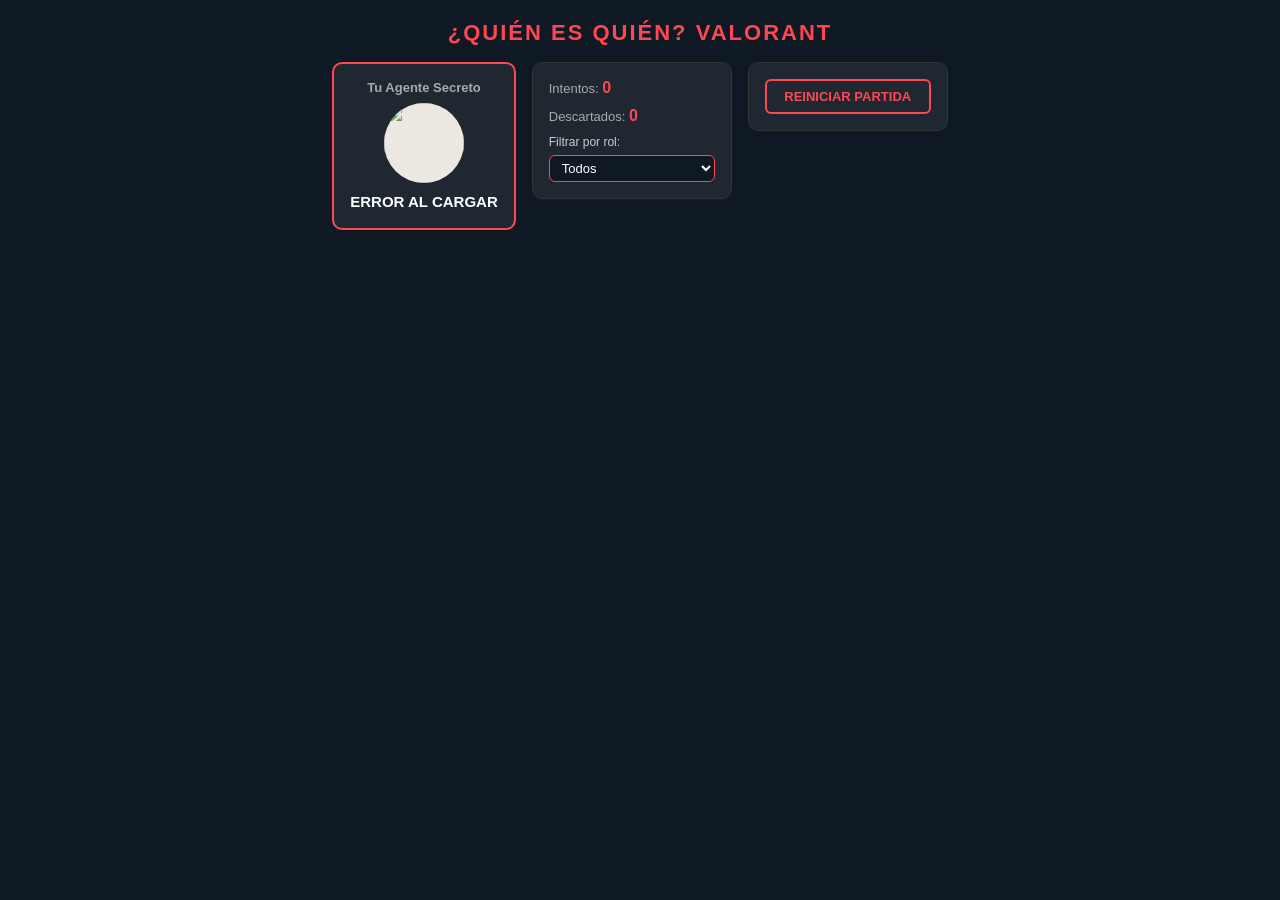
==== index.html @ 16a8463a "Update index.html" ====
<!DOCTYPE html>
<html lang="es">
<head>
    <meta charset="UTF-8">
    <meta name="viewport" content="width=device-width, initial-scale=1.0">
    <title>¿Quién es quién? - Valorant</title>
    <style>
        * { box-sizing: border-box; margin: 0; padding: 0; }
        body {
            font-family: 'Segoe UI', Tahoma, Geneva, Verdana, sans-serif;
            background-color: #0f1923;
            color: white;
            padding: 20px;
            display: flex;
            flex-direction: column;
            align-items: center;
        }
        h1 { color: #ff4655; text-transform: uppercase; letter-spacing: 2px; font-size: 22px; margin-bottom: 16px; }
        .top-bar {
            display: flex;
            gap: 16px;
            align-items: flex-start;
            flex-wrap: wrap;
            justify-content: center;
            margin-bottom: 20px;
            width: 100%;
            max-width: 1000px;
        }
        .my-agent-container {
            background: #1f2731;
            border: 2px solid #ff4655;
            padding: 16px;
            border-radius: 10px;
            text-align: center;
            min-width: 180px;
        }
        .my-agent-container img { width: 80px; height: 80px; border-radius: 50%; background: #ece8e1; }
        .my-agent-container h2 { font-size: 13px; color: #aaa; margin-bottom: 8px; }
        .my-agent-container h3 { font-size: 15px; text-transform: uppercase; margin: 6px 0 2px; }
        .my-agent-container p { font-size: 12px; font-weight: bold; color: #ff4655; }
        .info-bar {
            background: #1f2731;
            border: 1px solid #333;
            border-radius: 10px;
            padding: 16px;
            display: flex;
            flex-direction: column;
            gap: 10px;
            min-width: 200px;
        }
        .stat { font-size: 13px; color: #aaa; }
        .stat span { color: #ff4655; font-weight: bold; font-size: 16px; }
        .filter-section { font-size: 13px; color: #aaa; display: flex; flex-direction: column; gap: 6px; }
        .filter-section label { color: #ccc; font-size: 12px; }
        .filter-section select {
            background: #0f1923; color: white; border: 1px solid #ff4655;
            border-radius: 6px; padding: 4px 8px; font-size: 13px; cursor: pointer;
        }
        .buttons { display: flex; flex-direction: column; gap: 8px; }
        .btn {
            background: transparent;
            border: 2px solid #ff4655;
            color: #ff4655;
            padding: 8px 16px;
            border-radius: 6px;
            cursor: pointer;
            font-size: 13px;
            text-transform: uppercase;
            font-weight: bold;
            transition: all 0.2s;
        }
        .btn:hover { background: #ff4655; color: white; }
        .board {
            display: grid;
            grid-template-columns: repeat(auto-fill, minmax(110px, 1fr));
            gap: 10px;
            width: 100%;
            max-width: 1000px;
        }
        .agent-card {
            background: #ece8e1;
            color: #0f1923;
            border-radius: 8px;
            padding: 8px;
            text-align: center;
            cursor: pointer;
            border: 3px solid transparent;
            transition: all 0.2s;
            user-select: none;
        }
        .agent-card:hover { transform: translateY(-3px); border-color: #ff4655; }
        .agent-card img { width: 100%; height: auto; border-radius: 5px; }
        .agent-card h3 { margin: 6px 0 2px; font-size: 13px; text-transform: uppercase; }
        .agent-card p { font-size: 11px; font-weight: bold; color: #ff4655; }
        .discarded { opacity: 0.15; filter: grayscale(100%); transform: scale(0.95); }
        .discarded:hover { transform: scale(0.95); border-color: transparent; }
        .victory-overlay {
            display: none;
            position: fixed;
            top: 0; left: 0; right: 0; bottom: 0;
            background: rgba(0,0,0,0.85);
            justify-content: center;
            align-items: center;
            z-index: 10;
        }
        .victory-overlay.show { display: flex; }
        .victory-box { background: #1f2731; border: 3px solid; border-radius: 16px; padding: 32px; text-align: center; max-width: 360px; }
        .victory-box.win { border-color: #22c55e; }
        .victory-box.lose { border-color: #ff4655; }
        .victory-box h2 { font-size: 28px; margin-bottom: 8px; }
        .victory-box.win h2 { color: #22c55e; }
        .victory-box.lose h2 { color: #ff4655; }
        .victory-box p { color: #ccc; margin-bottom: 16px; }
    </style>
</head>
<body>

    <h1>¿Quién es quién? Valorant</h1>

    <div class="top-bar">
        <div class="my-agent-container">
            <h2>Tu Agente Secreto</h2>
            <img id="my-agent-img" src="" alt="">
            <h3 id="my-agent-name">Cargando...</h3>
            <p id="my-agent-role"></p>
        </div>

        <div class="info-bar">
            <div class="stat">Intentos: <span id="attemptCount">0</span></div>
            <div class="stat">Descartados: <span id="discardedCount">0</span></div>
            <div class="filter-section">
                <label>Filtrar por rol:</label>
                <select id="roleFilter" onchange="applyFilter()">
                    <option value="all">Todos</option>
                </select>
            </div>
        </div>

        <div class="info-bar">
            <div class="buttons">
                <button class="btn" onclick="resetGame()">Reiniciar partida</button>
            </div>
        </div>
    </div>

    <div class="board" id="board"></div>

    <div class="victory-overlay" id="victoryOverlay">
        <div class="victory-box" id="victoryBox">
            <h2 id="victoryTitle"></h2>
            <p id="victoryMsg"></p>
            <button class="btn" onclick="resetGame()">Jugar de nuevo</button>
        </div>
    </div>

    <script>
        const apiUrl = 'https://valorant-api.com/v1/agents?isPlayableCharacter=true';
        let agents = [], myAgent = null;
        let attempts = 0, discarded = 0;

async function initGame() {
    try {
        const res = await fetch(apiUrl);
        const data = await res.json();
        console.log('Respuesta API:', data); // <-- para ver qué llega
        if (!data.data || data.data.length === 0) {
            throw new Error('La API no devolvió agentes');
        }
        agents = data.data;
        populateRoleFilter();
        resetGame();
    } catch (e) {
        console.error("Error cargando la API:", e);
        document.getElementById('my-agent-name').textContent = "Error al cargar";
    }
}

        function populateRoleFilter() {
            const roles = [...new Set(agents.map(a => a.role.displayName))].sort();
            const sel = document.getElementById('roleFilter');
            roles.forEach(r => {
                const opt = document.createElement('option');
                opt.value = r; opt.textContent = r;
                sel.appendChild(opt);
            });
        }

        function applyFilter() {
            const role = document.getElementById('roleFilter').value;
            renderBoard(role);
        }

        function resetGame() {
            attempts = 0; discarded = 0;
            document.getElementById('victoryOverlay').classList.remove('show');
            document.getElementById('roleFilter').value = 'all';
            myAgent = agents[Math.floor(Math.random() * agents.length)];
            document.getElementById('my-agent-img').src = myAgent.displayIcon;
            document.getElementById('my-agent-name').textContent = myAgent.displayName;
            document.getElementById('my-agent-role').textContent = myAgent.role.displayName;
            renderBoard('all');
            updateStats();

            function resetGame() {
    if (!agents || agents.length === 0) return;
    attempts = 0; discarded = 0;
}
        }

        function renderBoard(roleFilter) {
            const board = document.getElementById('board');
            board.innerHTML = '';
            const filtered = roleFilter && roleFilter !== 'all'
                ? agents.filter(a => a.role.displayName === roleFilter)
                : agents;

            filtered.forEach(agent => {
                const card = document.createElement('div');
                card.className = 'agent-card';
                card.dataset.name = agent.displayName;
                card.innerHTML = `<img src="${agent.displayIcon}" alt="${agent.displayName}"><h3>${agent.displayName}</h3><p>${agent.role.displayName}</p>`;
                card.onclick = () => handleCardClick(card, agent);
                board.appendChild(card);
            });
            discarded = 0;
            updateStats();
        }

        function handleCardClick(card, agent) {
            if (card.classList.contains('discarded')) {
                card.classList.remove('discarded');
                discarded = Math.max(0, discarded - 1);
                updateStats();
                return;
            }

            attempts++;
            updateStats();

            if (agent.displayName === myAgent.displayName) {
                const overlay = document.getElementById('victoryOverlay');
                const box = document.getElementById('victoryBox');
                box.className = 'victory-box win';
                document.getElementById('victoryTitle').textContent = '¡Correcto!';
                document.getElementById('victoryMsg').textContent = `¡Encontraste a ${agent.displayName} en ${attempts} intento(s)!`;
                overlay.classList.add('show');
            } else {
                card.classList.add('discarded');
                discarded++;
                updateStats();
            }
        }

        function updateStats() {
            document.getElementById('attemptCount').textContent = attempts;
            document.getElementById('discardedCount').textContent = discarded;
        }

        initGame();
    </script>

</body>
</html>
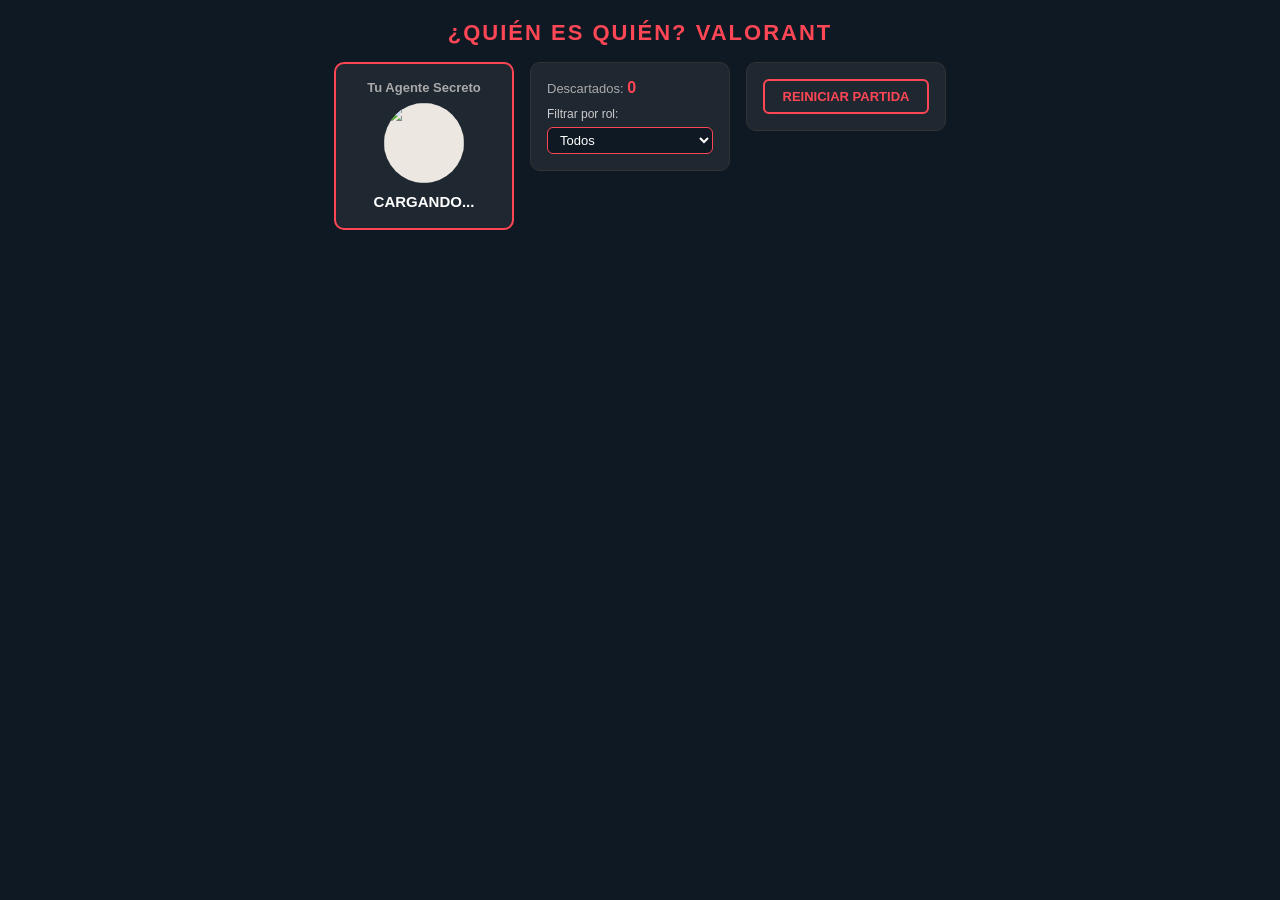
==== commit 528421e0: "Final Version?" ====
--- a/index.html
+++ b/index.html
@@ -94,23 +94,6 @@
         .agent-card p { font-size: 11px; font-weight: bold; color: #ff4655; }
         .discarded { opacity: 0.15; filter: grayscale(100%); transform: scale(0.95); }
         .discarded:hover { transform: scale(0.95); border-color: transparent; }
-        .victory-overlay {
-            display: none;
-            position: fixed;
-            top: 0; left: 0; right: 0; bottom: 0;
-            background: rgba(0,0,0,0.85);
-            justify-content: center;
-            align-items: center;
-            z-index: 10;
-        }
-        .victory-overlay.show { display: flex; }
-        .victory-box { background: #1f2731; border: 3px solid; border-radius: 16px; padding: 32px; text-align: center; max-width: 360px; }
-        .victory-box.win { border-color: #22c55e; }
-        .victory-box.lose { border-color: #ff4655; }
-        .victory-box h2 { font-size: 28px; margin-bottom: 8px; }
-        .victory-box.win h2 { color: #22c55e; }
-        .victory-box.lose h2 { color: #ff4655; }
-        .victory-box p { color: #ccc; margin-bottom: 16px; }
     </style>
 </head>
 <body>
@@ -126,7 +109,6 @@
         </div>
 
         <div class="info-bar">
-            <div class="stat">Intentos: <span id="attemptCount">0</span></div>
             <div class="stat">Descartados: <span id="discardedCount">0</span></div>
             <div class="filter-section">
                 <label>Filtrar por rol:</label>
@@ -145,35 +127,18 @@
 
     <div class="board" id="board"></div>
 
-    <div class="victory-overlay" id="victoryOverlay">
-        <div class="victory-box" id="victoryBox">
-            <h2 id="victoryTitle"></h2>
-            <p id="victoryMsg"></p>
-            <button class="btn" onclick="resetGame()">Jugar de nuevo</button>
-        </div>
-    </div>
-
     <script>
         const apiUrl = 'https://valorant-api.com/v1/agents?isPlayableCharacter=true';
         let agents = [], myAgent = null;
-        let attempts = 0, discarded = 0;
-
-async function initGame() {
-    try {
-        const res = await fetch(apiUrl);
-        const data = await res.json();
-        console.log('Respuesta API:', data); // <-- para ver qué llega
-        if (!data.data || data.data.length === 0) {
-            throw new Error('La API no devolvió agentes');
-        }
-        agents = data.data;
-        populateRoleFilter();
-        resetGame();
-    } catch (e) {
-        console.error("Error cargando la API:", e);
-        document.getElementById('my-agent-name').textContent = "Error al cargar";
-    }
-}
+        let discarded = 0;
+
+        async function initGame() {
+            const res = await fetch(apiUrl);
+            const data = await res.json();
+            agents = data.data;
+            populateRoleFilter();
+            resetGame();
+        }
 
         function populateRoleFilter() {
             const roles = [...new Set(agents.map(a => a.role.displayName))].sort();
@@ -191,8 +156,7 @@
         }
 
         function resetGame() {
-            attempts = 0; discarded = 0;
-            document.getElementById('victoryOverlay').classList.remove('show');
+            discarded = 0;
             document.getElementById('roleFilter').value = 'all';
             myAgent = agents[Math.floor(Math.random() * agents.length)];
             document.getElementById('my-agent-img').src = myAgent.displayIcon;
@@ -200,11 +164,6 @@
             document.getElementById('my-agent-role').textContent = myAgent.role.displayName;
             renderBoard('all');
             updateStats();
-
-            function resetGame() {
-    if (!agents || agents.length === 0) return;
-    attempts = 0; discarded = 0;
-}
         }
 
         function renderBoard(roleFilter) {
@@ -234,25 +193,12 @@
                 return;
             }
 
-            attempts++;
+            card.classList.add('discarded');
+            discarded++;
             updateStats();
-
-            if (agent.displayName === myAgent.displayName) {
-                const overlay = document.getElementById('victoryOverlay');
-                const box = document.getElementById('victoryBox');
-                box.className = 'victory-box win';
-                document.getElementById('victoryTitle').textContent = '¡Correcto!';
-                document.getElementById('victoryMsg').textContent = `¡Encontraste a ${agent.displayName} en ${attempts} intento(s)!`;
-                overlay.classList.add('show');
-            } else {
-                card.classList.add('discarded');
-                discarded++;
-                updateStats();
-            }
         }
 
         function updateStats() {
-            document.getElementById('attemptCount').textContent = attempts;
             document.getElementById('discardedCount').textContent = discarded;
         }
 
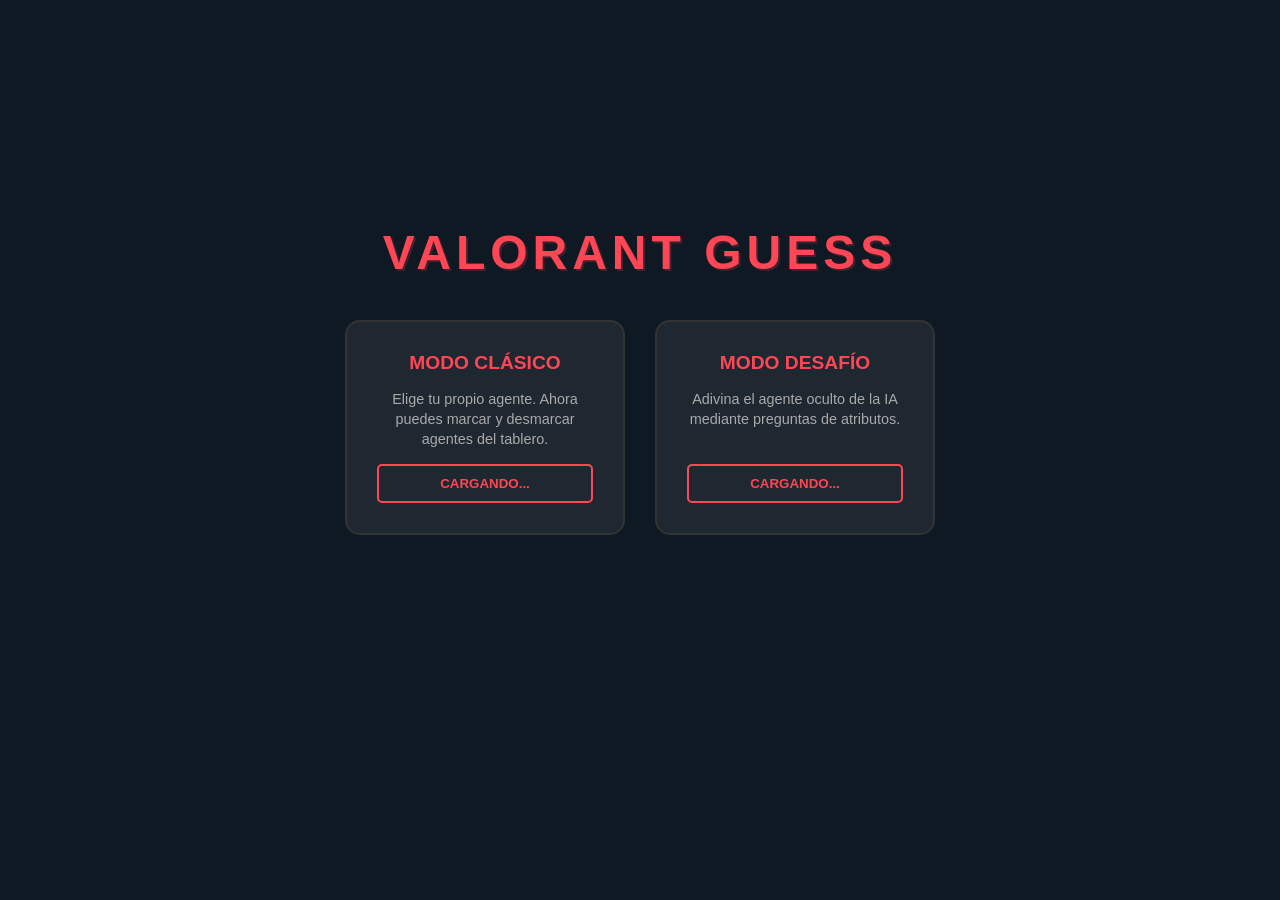
==== commit b9c5a1b4: "Add files via upload" ====
--- a/index.html
+++ b/index.html
@@ -3,207 +3,537 @@
 <head>
     <meta charset="UTF-8">
     <meta name="viewport" content="width=device-width, initial-scale=1.0">
-    <title>¿Quién es quién? - Valorant</title>
+    <title>Valorant Guess - Full Roster</title>
     <style>
         * { box-sizing: border-box; margin: 0; padding: 0; }
         body {
-            font-family: 'Segoe UI', Tahoma, Geneva, Verdana, sans-serif;
+            font-family: 'Segoe UI', sans-serif;
             background-color: #0f1923;
             color: white;
             padding: 20px;
             display: flex;
             flex-direction: column;
             align-items: center;
-        }
-        h1 { color: #ff4655; text-transform: uppercase; letter-spacing: 2px; font-size: 22px; margin-bottom: 16px; }
+            min-height: 100vh;
+        }
+
+        /* --- Pantalla de Inicio --- */
+        #main-menu {
+            display: flex;
+            flex-direction: column;
+            align-items: center;
+            justify-content: center;
+            height: 80vh;
+            text-align: center;
+            width: 100%;
+        }
+
+        .menu-title {
+            font-size: 3rem;
+            color: #ff4655;
+            text-transform: uppercase;
+            letter-spacing: 5px;
+            margin-bottom: 40px;
+            text-shadow: 2px 2px 0px rgba(255, 70, 85, 0.2);
+        }
+
+        .mode-container {
+            display: flex;
+            gap: 30px;
+            flex-wrap: wrap;
+            justify-content: center;
+        }
+
+        .mode-card {
+            background: #1f2731;
+            border: 2px solid #333;
+            padding: 30px;
+            border-radius: 15px;
+            width: 280px;
+            cursor: pointer;
+            transition: 0.3s;
+            display: flex;
+            flex-direction: column;
+            gap: 15px;
+        }
+
+        .mode-card:hover {
+            border-color: #ff4655;
+            transform: translateY(-10px);
+            background: #262f3a;
+        }
+
+        .mode-card h2 { color: #ff4655; text-transform: uppercase; font-size: 1.2rem;}
+        .mode-card p { font-size: 0.9rem; color: #aaa; line-height: 1.4; }
+
+        /* --- Interfaz de Juego --- */
+        #game-interface {
+            display: none;
+            width: 100%;
+            max-width: 1100px;
+        }
+
+        .header-game {
+            display: flex;
+            justify-content: space-between;
+            align-items: center;
+            margin-bottom: 20px;
+            width: 100%;
+        }
+
+        h1 { color: #ff4655; text-transform: uppercase; letter-spacing: 2px; text-align: center; }
+
         .top-bar {
             display: flex;
-            gap: 16px;
-            align-items: flex-start;
+            gap: 20px;
             flex-wrap: wrap;
             justify-content: center;
             margin-bottom: 20px;
             width: 100%;
-            max-width: 1000px;
-        }
-        .my-agent-container {
+        }
+
+        .card-panel {
             background: #1f2731;
-            border: 2px solid #ff4655;
-            padding: 16px;
+            border: 2px solid #333;
+            padding: 15px;
             border-radius: 10px;
             text-align: center;
-            min-width: 180px;
-        }
-        .my-agent-container img { width: 80px; height: 80px; border-radius: 50%; background: #ece8e1; }
-        .my-agent-container h2 { font-size: 13px; color: #aaa; margin-bottom: 8px; }
-        .my-agent-container h3 { font-size: 15px; text-transform: uppercase; margin: 6px 0 2px; }
-        .my-agent-container p { font-size: 12px; font-weight: bold; color: #ff4655; }
-        .info-bar {
+            min-width: 220px;
+            height: fit-content;
+        }
+
+        /* Contenedor para el círculo del agente */
+        .secret-agent-container {
+            width: 80px;
+            height: 80px;
+            border-radius: 50%;
+            background: #ece8e1;
+            margin: 10px auto;
+            display: flex;
+            align-items: center;
+            justify-content: center;
+            overflow: hidden;
+            border: 2px solid #333;
+        }
+
+        .secret-agent-img { width: 100%; height: 100%; object-fit: cover; display: none; }
+        .question-mark { font-size: 40px; color: #0f1923; font-weight: bold; display: block; }
+
+        .questions-panel {
             background: #1f2731;
+            border: 1px solid #ff4655;
+            padding: 15px;
+            border-radius: 10px;
+            flex: 1;
+            min-width: 300px;
+        }
+
+        .status-container {
+            display: flex;
+            justify-content: space-around;
+            background: #0f1923;
+            padding: 10px;
+            border-radius: 8px;
+            margin-bottom: 15px;
             border: 1px solid #333;
-            border-radius: 10px;
-            padding: 16px;
-            display: flex;
-            flex-direction: column;
-            gap: 10px;
-            min-width: 200px;
-        }
-        .stat { font-size: 13px; color: #aaa; }
-        .stat span { color: #ff4655; font-weight: bold; font-size: 16px; }
-        .filter-section { font-size: 13px; color: #aaa; display: flex; flex-direction: column; gap: 6px; }
-        .filter-section label { color: #ccc; font-size: 12px; }
-        .filter-section select {
-            background: #0f1923; color: white; border: 1px solid #ff4655;
-            border-radius: 6px; padding: 4px 8px; font-size: 13px; cursor: pointer;
-        }
-        .buttons { display: flex; flex-direction: column; gap: 8px; }
+        }
+
+        .stat-box { text-align: center; flex: 1; }
+        .stat-val { display: block; font-size: 20px; font-weight: bold; color: #ff4655; }
+        .stat-label { font-size: 10px; text-transform: uppercase; color: #888; }
+
+        #game-message {
+            padding: 10px;
+            border-radius: 5px;
+            margin-bottom: 10px;
+            text-align: center;
+            font-weight: bold;
+            display: none;
+        }
+        .msg-win { background: #4caf50; color: white; display: block !important; }
+        .msg-lose { background: #ff4655; color: white; display: block !important; }
+
+        .question-controls { display: flex; flex-direction: column; gap: 10px; }
+        .row { display: flex; gap: 10px; }
+
+        select {
+            background: #0f1923;
+            color: white;
+            border: 1px solid #ff4655;
+            padding: 8px;
+            border-radius: 5px;
+            flex: 1;
+            cursor: pointer;
+        }
+
+        .history-container {
+            margin-top: 15px;
+            max-height: 120px;
+            overflow-y: auto;
+            background: #0f1923;
+            padding: 8px;
+            border-radius: 5px;
+            font-size: 12px;
+            border: 1px solid #333;
+        }
+        .history-item {
+            padding: 4px 0;
+            border-bottom: 1px solid #222;
+            display: flex;
+            justify-content: space-between;
+        }
+        .hist-yes { color: #4caf50; font-weight: bold; }
+        .hist-no { color: #ff4655; font-weight: bold; }
+
+        .board {
+            display: grid;
+            grid-template-columns: repeat(auto-fill, minmax(120px, 1fr));
+            gap: 15px;
+            width: 100%;
+        }
+        .agent-card {
+            background: #ece8e1;
+            color: #0f1923;
+            border-radius: 8px;
+            padding: 10px;
+            text-align: center;
+            cursor: pointer;
+            transition: 0.2s;
+            border: 3px solid transparent;
+        }
+        .agent-card:hover { border-color: #ff4655; }
+        .agent-card img { width: 100%; border-radius: 4px; pointer-events: none; }
+        .agent-card h3 { font-size: 13px; margin-top: 5px; text-transform: uppercase; pointer-events: none; }
+        
+        /* Modificado para permitir desmarcar sin bloquear clics */
+        .discarded { opacity: 0.15 !important; filter: grayscale(100%); }
+
         .btn {
             background: transparent;
             border: 2px solid #ff4655;
             color: #ff4655;
-            padding: 8px 16px;
-            border-radius: 6px;
+            padding: 10px 20px;
+            border-radius: 5px;
             cursor: pointer;
-            font-size: 13px;
+            font-weight: bold;
             text-transform: uppercase;
-            font-weight: bold;
-            transition: all 0.2s;
-        }
-        .btn:hover { background: #ff4655; color: white; }
-        .board {
-            display: grid;
-            grid-template-columns: repeat(auto-fill, minmax(110px, 1fr));
-            gap: 10px;
-            width: 100%;
-            max-width: 1000px;
-        }
-        .agent-card {
-            background: #ece8e1;
-            color: #0f1923;
-            border-radius: 8px;
-            padding: 8px;
-            text-align: center;
-            cursor: pointer;
-            border: 3px solid transparent;
-            transition: all 0.2s;
-            user-select: none;
-        }
-        .agent-card:hover { transform: translateY(-3px); border-color: #ff4655; }
-        .agent-card img { width: 100%; height: auto; border-radius: 5px; }
-        .agent-card h3 { margin: 6px 0 2px; font-size: 13px; text-transform: uppercase; }
-        .agent-card p { font-size: 11px; font-weight: bold; color: #ff4655; }
-        .discarded { opacity: 0.15; filter: grayscale(100%); transform: scale(0.95); }
-        .discarded:hover { transform: scale(0.95); border-color: transparent; }
+        }
+        .btn:hover:not(:disabled) { background: #ff4655; color: white; }
+        .btn:disabled { border-color: #555; color: #555; cursor: not-allowed; }
+        
+        .selecting-mode .agent-card {
+            border: 2px dashed #ff4655;
+            animation: pulse 1.5s infinite;
+        }
+        @keyframes pulse {
+            0% { transform: scale(1); }
+            50% { transform: scale(1.05); }
+            100% { transform: scale(1); }
+        }
     </style>
 </head>
 <body>
 
-    <h1>¿Quién es quién? Valorant</h1>
-
-    <div class="top-bar">
-        <div class="my-agent-container">
-            <h2>Tu Agente Secreto</h2>
-            <img id="my-agent-img" src="" alt="">
-            <h3 id="my-agent-name">Cargando...</h3>
-            <p id="my-agent-role"></p>
-        </div>
-
-        <div class="info-bar">
-            <div class="stat">Descartados: <span id="discardedCount">0</span></div>
-            <div class="filter-section">
-                <label>Filtrar por rol:</label>
-                <select id="roleFilter" onchange="applyFilter()">
-                    <option value="all">Todos</option>
-                </select>
+    <div id="main-menu">
+        <h1 class="menu-title">Valorant Guess</h1>
+        <div class="mode-container">
+            <div class="mode-card" onclick="startGame('classic')">
+                <h2>Modo Clásico</h2>
+                <p>Elige tu propio agente. Ahora puedes marcar y desmarcar agentes del tablero.</p>
+                <button class="btn btn-jugar" style="margin-top: auto;">Cargando...</button>
             </div>
-        </div>
-
-        <div class="info-bar">
-            <div class="buttons">
-                <button class="btn" onclick="resetGame()">Reiniciar partida</button>
+            <div class="mode-card" onclick="startGame('ask')">
+                <h2>Modo Desafío</h2>
+                <p>Adivina el agente oculto de la IA mediante preguntas de atributos.</p>
+                <button class="btn btn-jugar" style="margin-top: auto;">Cargando...</button>
             </div>
         </div>
     </div>
 
-    <div class="board" id="board"></div>
+    <div id="game-interface">
+        <div class="header-game">
+            <button class="btn" onclick="backToMenu()">← Menú Principal</button>
+            <h1 id="mode-title">JUGANDO</h1>
+            <div style="width: 160px;"></div>
+        </div>
+
+        <div class="top-bar">
+            <div class="card-panel">
+                <h2 id="title-secret">Tu Agente</h2>
+                <div id="secret-info">
+                    <div class="secret-agent-container">
+                        <span id="q-mark" class="question-mark">?</span>
+                        <img id="my-agent-img" class="secret-agent-img" src="" alt="">
+                    </div>
+                    <h3 id="my-agent-name">Selecciona uno</h3>
+                </div>
+                <div id="classic-controls" style="display: none; margin-top: 10px;">
+                    <button class="btn" id="btn-pick" onclick="enableSelection()" style="width: 100%; font-size: 11px;">Elegir mi Agente</button>
+                </div>
+                <button class="btn" style="margin-top: 10px; width: 100%; font-size: 11px;" onclick="resetGame()">Reiniciar Tablero</button>
+            </div>
+
+            <div class="questions-panel" id="questions-panel">
+                <div id="game-message"></div>
+
+                <div class="status-container">
+                    <div class="stat-box">
+                        <span class="stat-label">Preguntas</span>
+                        <span id="q-count" class="stat-val">0 / 10</span>
+                    </div>
+                    <div class="stat-box" style="border-left: 1px solid #333;">
+                        <span class="stat-label">Fallos</span>
+                        <span id="fail-count" class="stat-val">0 / 3</span>
+                    </div>
+                </div>
+                
+                <div id="controls-area" class="question-controls">
+                    <div class="row">
+                        <select id="question-category" onchange="updateOptions()">
+                            <option value="role">¿Su Rol es...?</option>
+                            <option value="gender">¿Su Género es...?</option>
+                            <option value="year">¿Fue añadido en...?</option>
+                            <option value="country">¿Es de...?</option>
+                        </select>
+                        <select id="question-value"></select>
+                    </div>
+                    <button class="btn" id="ask-btn" onclick="askQuestion()">Preguntar Atributo</button>
+                </div>
+
+                <div id="reset-area" style="display:none; margin-top:10px;">
+                    <button class="btn" style="width: 100%; background: #ff4655; color: white;" onclick="resetGame()">Jugar Otra Vez</button>
+                </div>
+
+                <div class="history-container" id="history"></div>
+            </div>
+        </div>
+
+        <div class="board" id="board"></div>
+    </div>
 
     <script>
-        const apiUrl = 'https://valorant-api.com/v1/agents?isPlayableCharacter=true';
+        const apiUrl = 'https://valorant-api.com/v1/agents?isPlayableCharacter=true&language=es-ES';
         let agents = [], myAgent = null;
-        let discarded = 0;
+        let currentGameMode = 'classic';
+        let isSelectingAgent = false;
+        let qCount = 0, failCount = 0, gameOver = false, isReady = false;
+
+        const agentData = {
+            "Jett": { g: "Femenino", y: "2020", c: "Corea del Sur" }, "Raze": { g: "Femenino", y: "2020", c: "Brasil" },
+            "Breach": { g: "Masculino", y: "2020", c: "Suecia" }, "Omen": { g: "Robot", y: "2020", c: "Desconocido" },
+            "Brimstone": { g: "Masculino", y: "2020", c: "Estados Unidos" }, "Phoenix": { g: "Masculino", y: "2020", c: "Reino Unido" },
+            "Sage": { g: "Femenino", y: "2020", c: "China" }, "Sova": { g: "Masculino", y: "2020", c: "Rusia" },
+            "Viper": { g: "Femenino", y: "2020", c: "Estados Unidos" }, "Cypher": { g: "Masculino", y: "2020", c: "Marruecos" },
+            "Reyna": { g: "Femenino", y: "2020", c: "México" }, "Killjoy": { g: "Femenino", y: "2020", c: "Alemania" },
+            "Skye": { g: "Femenino", y: "2020", c: "Australia" }, "Yoru": { g: "Masculino", y: "2021", c: "Japón" },
+            "Astra": { g: "Femenino", y: "2021", c: "Ghana" }, "KAY/O": { g: "Robot", y: "2021", c: "Desconocido" },
+            "Chamber": { g: "Masculino", y: "2021", c: "Francia" }, "Neon": { g: "Femenino", y: "2022", c: "Filipinas" },
+            "Fade": { g: "Femenino", y: "2022", c: "Turquía" }, "Harbor": { g: "Masculino", y: "2022", c: "India" },
+            "Gekko": { g: "Masculino", y: "2023", c: "Estados Unidos" }, "Deadlock": { g: "Femenino", y: "2023", c: "Noruega" },
+            "Iso": { g: "Masculino", y: "2023", c: "China" }, "Clove": { g: "Femenino", y: "2024", c: "Escocia" },
+            "Vyse": { g: "Robot", y: "2024", c: "Desconocido" }, "Veto": { g: "Masculino", y: "2025", c: "Senegal" },
+            "Tejo": { g: "Masculino", y: "2025", c: "Colombia" },
+            "Miks": { g: "Masculino", y: "2026", c: "Croacia" }
+        };
 
         async function initGame() {
-            const res = await fetch(apiUrl);
-            const data = await res.json();
-            agents = data.data;
-            populateRoleFilter();
+            try {
+                const res = await fetch(apiUrl);
+                const data = await res.json();
+                agents = data.data.filter(a => agentData[a.displayName]);
+                updateOptions();
+                isReady = true;
+                document.querySelectorAll('.btn-jugar').forEach(btn => btn.textContent = "Jugar");
+            } catch (e) { console.error("Error al cargar agentes", e); }
+        }
+
+        function startGame(mode) {
+            if (!isReady) return;
+            currentGameMode = mode;
+            document.getElementById('main-menu').style.display = 'none';
+            document.getElementById('game-interface').style.display = 'block';
+            document.getElementById('mode-title').textContent = mode === 'classic' ? 'MODO CLÁSICO' : 'ADIVINA EL AGENTE';
+            document.getElementById('questions-panel').style.display = mode === 'ask' ? 'block' : 'none';
+            document.getElementById('classic-controls').style.display = mode === 'classic' ? 'block' : 'none';
             resetGame();
         }
 
-        function populateRoleFilter() {
-            const roles = [...new Set(agents.map(a => a.role.displayName))].sort();
-            const sel = document.getElementById('roleFilter');
-            roles.forEach(r => {
-                const opt = document.createElement('option');
-                opt.value = r; opt.textContent = r;
-                sel.appendChild(opt);
-            });
-        }
-
-        function applyFilter() {
-            const role = document.getElementById('roleFilter').value;
-            renderBoard(role);
+        function backToMenu() {
+            document.getElementById('main-menu').style.display = 'flex';
+            document.getElementById('game-interface').style.display = 'none';
+            isSelectingAgent = false;
+        }
+
+        function enableSelection() {
+            isSelectingAgent = true;
+            document.getElementById('board').classList.add('selecting-mode');
+            document.getElementById('btn-pick').textContent = "Haz clic en un agente...";
+            document.getElementById('btn-pick').disabled = true;
         }
 
         function resetGame() {
-            discarded = 0;
-            document.getElementById('roleFilter').value = 'all';
-            myAgent = agents[Math.floor(Math.random() * agents.length)];
-            document.getElementById('my-agent-img').src = myAgent.displayIcon;
-            document.getElementById('my-agent-name').textContent = myAgent.displayName;
-            document.getElementById('my-agent-role').textContent = myAgent.role.displayName;
-            renderBoard('all');
-            updateStats();
-        }
-
-        function renderBoard(roleFilter) {
+            qCount = 0; failCount = 0; gameOver = false; isSelectingAgent = false;
+            document.getElementById('board').classList.remove('selecting-mode');
+            document.getElementById('btn-pick').textContent = "Elegir mi Agente";
+            document.getElementById('btn-pick').disabled = false;
+
+            const img = document.getElementById('my-agent-img');
+            const qMark = document.getElementById('q-mark');
+
+            if (currentGameMode === 'ask') {
+                myAgent = agents[Math.floor(Math.random() * agents.length)];
+                img.src = myAgent.displayIcon;
+                img.style.display = 'block';
+                qMark.style.display = 'none';
+                document.getElementById('my-agent-name').textContent = myAgent.displayName;
+            } else {
+                myAgent = null;
+                img.src = "";
+                img.style.display = 'none';
+                qMark.style.display = 'block';
+                document.getElementById('my-agent-name').textContent = "Selecciona uno";
+            }
+            
+            document.getElementById('q-count').textContent = "0 / 10";
+            document.getElementById('fail-count').textContent = "0 / 3";
+            document.getElementById('history').innerHTML = '';
+            document.getElementById('ask-btn').disabled = false;
+            document.getElementById('game-message').style.display = 'none';
+            document.getElementById('reset-area').style.display = 'none';
+            document.getElementById('controls-area').style.display = 'flex';
+            
+            updateSecretVisibility();
+            renderBoard();
+        }
+
+        function updateSecretVisibility(reveal = false) {
+            const secretInfo = document.getElementById('secret-info');
+            const titleSecret = document.getElementById('title-secret');
+            if (currentGameMode === 'ask' && !reveal) {
+                secretInfo.style.opacity = '0';
+                secretInfo.style.filter = 'blur(10px)';
+                titleSecret.textContent = "Agente Oculto";
+            } else {
+                secretInfo.style.opacity = '1';
+                secretInfo.style.filter = 'blur(0px)';
+                titleSecret.textContent = "Tu Agente";
+            }
+        }
+
+        function renderBoard() {
             const board = document.getElementById('board');
             board.innerHTML = '';
-            const filtered = roleFilter && roleFilter !== 'all'
-                ? agents.filter(a => a.role.displayName === roleFilter)
-                : agents;
-
-            filtered.forEach(agent => {
+            agents.forEach(agent => {
                 const card = document.createElement('div');
                 card.className = 'agent-card';
-                card.dataset.name = agent.displayName;
-                card.innerHTML = `<img src="${agent.displayIcon}" alt="${agent.displayName}"><h3>${agent.displayName}</h3><p>${agent.role.displayName}</p>`;
-                card.onclick = () => handleCardClick(card, agent);
+                card.innerHTML = `<img src="${agent.displayIcon}"><h3>${agent.displayName}</h3>`;
+                card.onclick = () => {
+                    if (isSelectingAgent) {
+                        selectMyAgent(agent);
+                    } else {
+                        if (gameOver) return;
+                        if (currentGameMode === 'classic') {
+                            card.classList.toggle('discarded');
+                        } else {
+                            checkGuess(agent, card);
+                        }
+                    }
+                };
                 board.appendChild(card);
             });
-            discarded = 0;
-            updateStats();
-        }
-
-        function handleCardClick(card, agent) {
-            if (card.classList.contains('discarded')) {
-                card.classList.remove('discarded');
-                discarded = Math.max(0, discarded - 1);
-                updateStats();
-                return;
+        }
+
+        function selectMyAgent(agent) {
+            myAgent = agent;
+            isSelectingAgent = false;
+            document.getElementById('board').classList.remove('selecting-mode');
+            
+            const img = document.getElementById('my-agent-img');
+            const qMark = document.getElementById('q-mark');
+            img.src = agent.displayIcon;
+            img.style.display = 'block';
+            qMark.style.display = 'none';
+
+            document.getElementById('my-agent-name').textContent = agent.displayName;
+            document.getElementById('btn-pick').textContent = "Cambiar Agente";
+            document.getElementById('btn-pick').disabled = false;
+        }
+
+        function checkGuess(agent, card) {
+            if (agent.displayName === myAgent.displayName) {
+                gameOver = true;
+                updateSecretVisibility(true);
+                showMessage("¡HAS GANADO!", "msg-win");
+                document.getElementById('controls-area').style.display = 'none';
+                document.getElementById('reset-area').style.display = 'block';
+            } else {
+                failCount++;
+                document.getElementById('fail-count').textContent = `${failCount} / 3`;
+                card.classList.add('discarded');
+                addToHistory(`¿Es ${agent.displayName}?`, false);
+                if (failCount >= 3) {
+                    gameOver = true;
+                    updateSecretVisibility(true);
+                    showMessage("DERROTA: Sin intentos", "msg-lose");
+                    document.getElementById('controls-area').style.display = 'none';
+                    document.getElementById('reset-area').style.display = 'block';
+                }
             }
-
-            card.classList.add('discarded');
-            discarded++;
-            updateStats();
-        }
-
-        function updateStats() {
-            document.getElementById('discardedCount').textContent = discarded;
+        }
+
+        function askQuestion() {
+            if (qCount >= 10 || gameOver) return;
+            const catSelect = document.getElementById('question-category');
+            const val = document.getElementById('question-value').value;
+            const catText = catSelect.options[catSelect.selectedIndex].text.replace('...?', '');
+            
+            qCount++;
+            document.getElementById('q-count').textContent = `${qCount} / 10`;
+            const extra = agentData[myAgent.displayName];
+            let success = false;
+            
+            if (catSelect.value === 'role') success = myAgent.role.displayName === val;
+            else if (catSelect.value === 'gender') success = extra.g === val;
+            else if (catSelect.value === 'year') success = extra.y === val;
+            else if (catSelect.value === 'country') success = extra.c === val;
+
+            addToHistory(`${catText} ${val}`, success);
+            if (qCount >= 10) document.getElementById('ask-btn').disabled = true;
+        }
+
+        function showMessage(text, className) {
+            const msgBox = document.getElementById('game-message');
+            msgBox.textContent = text;
+            msgBox.className = className;
+            msgBox.style.display = 'block';
+        }
+
+        function addToHistory(text, success) {
+            const hist = document.getElementById('history');
+            const item = document.createElement('div');
+            item.className = 'history-item';
+            item.innerHTML = `<span>${text}</span><span class="${success ? 'hist-yes' : 'hist-no'}">${success ? 'SÍ' : 'NO'}</span>`;
+            hist.prepend(item);
+        }
+
+        function updateOptions() {
+            const cat = document.getElementById('question-category').value;
+            const valSelect = document.getElementById('question-value');
+            valSelect.innerHTML = '';
+            let options = [];
+            if (cat === 'role') options = [...new Set(agents.map(a => a.role.displayName))];
+            else if (cat === 'gender') options = ["Masculino", "Femenino", "Robot"];
+            else if (cat === 'year') options = ["2020", "2021", "2022", "2023", "2024"];
+            else if (cat === 'country') options = [...new Set(Object.values(agentData).map(d => d.c))].sort();
+            
+            options.forEach(opt => {
+                const o = document.createElement('option');
+                o.value = opt; o.textContent = opt;
+                valSelect.appendChild(o);
+            });
         }
 
         initGame();
     </script>
-
 </body>
-</html>
+</html>
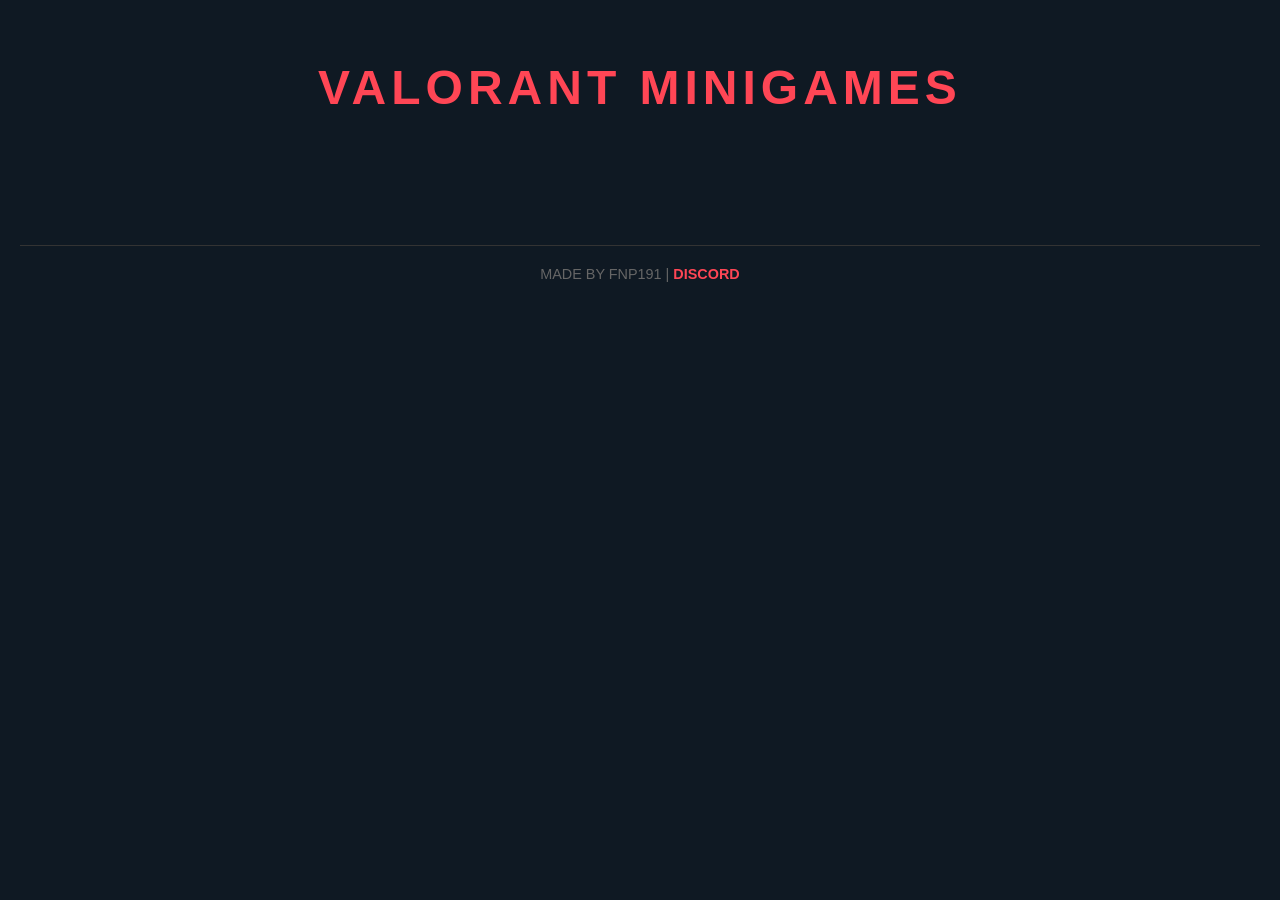
==== commit c3594d90: "Add files via upload" ====
--- a/index.html
+++ b/index.html
@@ -23,517 +23,580 @@
             flex-direction: column;
             align-items: center;
             justify-content: center;
-            height: 80vh;
-            text-align: center;
+            padding: 40px 0;
             width: 100%;
         }
 
-        .menu-title {
-            font-size: 3rem;
-            color: #ff4655;
-            text-transform: uppercase;
-            letter-spacing: 5px;
-            margin-bottom: 40px;
-            text-shadow: 2px 2px 0px rgba(255, 70, 85, 0.2);
-        }
+        .menu-title { font-size: 3rem; color: #ff4655; text-transform: uppercase; letter-spacing: 5px; margin-bottom: 40px; }
 
         .mode-container {
-            display: flex;
-            gap: 30px;
-            flex-wrap: wrap;
+            display: grid;
+            grid-template-columns: repeat(auto-fit, minmax(280px, 1fr));
+            gap: 20px;
+            max-width: 1000px;
+            width: 100%;
             justify-content: center;
         }
 
         .mode-card {
             background: #1f2731;
             border: 2px solid #333;
-            padding: 30px;
+            padding: 20px;
             border-radius: 15px;
-            width: 280px;
             cursor: pointer;
             transition: 0.3s;
+            text-align: center;
             display: flex;
             flex-direction: column;
-            gap: 15px;
-        }
-
-        .mode-card:hover {
-            border-color: #ff4655;
-            transform: translateY(-10px);
-            background: #262f3a;
-        }
-
-        .mode-card h2 { color: #ff4655; text-transform: uppercase; font-size: 1.2rem;}
-        .mode-card p { font-size: 0.9rem; color: #aaa; line-height: 1.4; }
-
-        /* --- Interfaz de Juego --- */
-        #game-interface {
+            justify-content: space-between;
+        }
+        .mode-card:hover { border-color: #ff4655; transform: translateY(-5px); }
+        .mode-card h2 { color: #ff4655; margin: 10px 0; font-size: 1.2rem; text-transform: uppercase; }
+        .mode-card p { font-size: 0.9rem; color: #ccc; margin-bottom: 15px; line-height: 1.4; }
+
+        /* --- Interfaz General --- */
+        #game-interface, #minigame-interface {
             display: none;
             width: 100%;
-            max-width: 1100px;
-        }
-
-        .header-game {
-            display: flex;
-            justify-content: space-between;
-            align-items: center;
-            margin-bottom: 20px;
-            width: 100%;
-        }
-
-        h1 { color: #ff4655; text-transform: uppercase; letter-spacing: 2px; text-align: center; }
-
-        .top-bar {
-            display: flex;
-            gap: 20px;
-            flex-wrap: wrap;
-            justify-content: center;
-            margin-bottom: 20px;
-            width: 100%;
-        }
+            max-width: 900px;
+        }
+
+        .header-game { display: flex; justify-content: space-between; align-items: center; margin-bottom: 20px; }
 
         .card-panel {
             background: #1f2731;
             border: 2px solid #333;
-            padding: 15px;
+            padding: 20px;
             border-radius: 10px;
             text-align: center;
-            min-width: 220px;
-            height: fit-content;
-        }
-
-        /* Contenedor para el círculo del agente */
+            flex: 1;
+            min-width: 280px;
+        }
+
+        .ask-panel-container {
+            border: 1px solid #ff4655;
+            border-radius: 10px;
+            padding: 20px;
+            background: #101822;
+            width: 100%;
+        }
+
         .secret-agent-container {
-            width: 80px;
-            height: 80px;
+            width: 120px; height: 120px;
+            background: #ece8e1;
+            margin: 15px auto;
             border-radius: 50%;
-            background: #ece8e1;
-            margin: 10px auto;
             display: flex;
             align-items: center;
             justify-content: center;
             overflow: hidden;
-            border: 2px solid #333;
-        }
-
-        .secret-agent-img { width: 100%; height: 100%; object-fit: cover; display: none; }
-        .question-mark { font-size: 40px; color: #0f1923; font-weight: bold; display: block; }
-
-        .questions-panel {
-            background: #1f2731;
-            border: 1px solid #ff4655;
+            border: 4px solid #ff4655;
+        }
+        .secret-agent-img { width: 100%; display: none; }
+        .q-mark { font-size: 60px; color: #0f1923; font-weight: bold; }
+
+        #game-message, #mini-msg {
             padding: 15px;
-            border-radius: 10px;
-            flex: 1;
-            min-width: 300px;
-        }
-
-        .status-container {
-            display: flex;
-            justify-content: space-around;
-            background: #0f1923;
-            padding: 10px;
-            border-radius: 8px;
             margin-bottom: 15px;
-            border: 1px solid #333;
-        }
-
-        .stat-box { text-align: center; flex: 1; }
-        .stat-val { display: block; font-size: 20px; font-weight: bold; color: #ff4655; }
-        .stat-label { font-size: 10px; text-transform: uppercase; color: #888; }
-
-        #game-message {
-            padding: 10px;
             border-radius: 5px;
-            margin-bottom: 10px;
+            font-weight: bold;
             text-align: center;
-            font-weight: bold;
             display: none;
         }
         .msg-win { background: #4caf50; color: white; display: block !important; }
         .msg-lose { background: #ff4655; color: white; display: block !important; }
-
-        .question-controls { display: flex; flex-direction: column; gap: 10px; }
-        .row { display: flex; gap: 10px; }
-
-        select {
-            background: #0f1923;
-            color: white;
-            border: 1px solid #ff4655;
+        .msg-info { background: #0f1923; border: 1px solid #ff4655; color: white; display: block !important; }
+
+        .stats-grid-img {
+            display: grid;
+            grid-template-columns: 1fr 1fr;
+            border-bottom: 1px solid #333;
+            margin-bottom: 20px;
+            padding-bottom: 10px;
+        }
+        .stat-box-img { text-align: center; border-right: 1px solid #333; }
+        .stat-box-img:last-child { border-right: none; }
+        .stat-label-img { font-size: 0.7rem; text-transform: uppercase; color: #888; }
+        .stat-val-img { font-size: 1.5rem; color: #ff4655; font-weight: bold; }
+
+        .board {
+            display: grid;
+            grid-template-columns: repeat(auto-fill, minmax(100px, 1fr));
+            gap: 10px;
+            margin-top: 20px;
+            width: 100%;
+        }
+
+        .agent-card {
+            background: #ece8e1;
             padding: 8px;
             border-radius: 5px;
-            flex: 1;
+            text-align: center;
             cursor: pointer;
-        }
-
-        .history-container {
-            margin-top: 15px;
-            max-height: 120px;
-            overflow-y: auto;
-            background: #0f1923;
-            padding: 8px;
-            border-radius: 5px;
-            font-size: 12px;
-            border: 1px solid #333;
-        }
-        .history-item {
-            padding: 4px 0;
-            border-bottom: 1px solid #222;
+            color: #0f1923;
+            font-size: 0.8rem;
+        }
+        .discarded { opacity: 0.15; filter: grayscale(100%); }
+
+        #history-list { 
+            margin-top: 15px; 
+            width: 100%; 
+            max-height: 150px; 
+            overflow-y: auto; 
+            border-top: 1px solid #1f2731;
+        }
+        .history-row {
             display: flex;
             justify-content: space-between;
-        }
-        .hist-yes { color: #4caf50; font-weight: bold; }
-        .hist-no { color: #ff4655; font-weight: bold; }
-
-        .board {
-            display: grid;
-            grid-template-columns: repeat(auto-fill, minmax(120px, 1fr));
-            gap: 15px;
+            padding: 8px 10px;
+            background: #0b1219;
+            border-bottom: 1px solid #1f2731;
+            font-size: 0.85rem;
+        }
+        .res-si { color: #4caf50; font-weight: bold; }
+        .res-no { color: #ff4655; font-weight: bold; }
+
+        .mini-card {
+            background: #1f2731;
+            padding: 30px;
+            border-radius: 15px;
+            text-align: center;
+            border: 2px solid #ff4655;
+            display: flex;
+            flex-direction: column;
+            align-items: center;
+        }
+        .clue-box { background: #0f1923; padding: 20px; border-radius: 8px; margin: 15px 0; font-size: 1.2rem; width: 100%; }
+        .mini-img { max-width: 100%; height: auto; max-height: 300px; border-radius: 8px; margin-bottom: 15px; border: 2px solid #333; }
+        .options-grid { display: grid; grid-template-columns: 1fr 1fr; gap: 10px; width: 100%; margin-top: 15px; }
+        
+        .btn {
+            background: transparent; border: 1px solid #ff4655; color: #ff4655;
+            padding: 10px 20px; border-radius: 5px; cursor: pointer;
+            font-weight: bold; text-transform: uppercase;
+        }
+        .btn:hover { background: #ff4655; color: white; }
+        .btn-wide { width: 100%; padding: 12px; }
+
+        input[type="text"] {
+            width: 100%; padding: 12px; background: #0f1923; border: 1px solid #ff4655;
+            color: white; border-radius: 5px; margin-bottom: 10px; text-align: center;
+        }
+
+        .footer-bar {
+            margin-top: 50px;
+            padding: 20px;
+            border-top: 1px solid #333;
             width: 100%;
-        }
-        .agent-card {
-            background: #ece8e1;
-            color: #0f1923;
-            border-radius: 8px;
-            padding: 10px;
             text-align: center;
-            cursor: pointer;
-            transition: 0.2s;
-            border: 3px solid transparent;
-        }
-        .agent-card:hover { border-color: #ff4655; }
-        .agent-card img { width: 100%; border-radius: 4px; pointer-events: none; }
-        .agent-card h3 { font-size: 13px; margin-top: 5px; text-transform: uppercase; pointer-events: none; }
-        
-        /* Modificado para permitir desmarcar sin bloquear clics */
-        .discarded { opacity: 0.15 !important; filter: grayscale(100%); }
-
-        .btn {
-            background: transparent;
-            border: 2px solid #ff4655;
-            color: #ff4655;
-            padding: 10px 20px;
-            border-radius: 5px;
-            cursor: pointer;
-            font-weight: bold;
-            text-transform: uppercase;
-        }
-        .btn:hover:not(:disabled) { background: #ff4655; color: white; }
-        .btn:disabled { border-color: #555; color: #555; cursor: not-allowed; }
-        
-        .selecting-mode .agent-card {
-            border: 2px dashed #ff4655;
-            animation: pulse 1.5s infinite;
-        }
-        @keyframes pulse {
-            0% { transform: scale(1); }
-            50% { transform: scale(1.05); }
-            100% { transform: scale(1); }
-        }
+            color: #666;
+            font-size: 0.9rem;
+        }
+        .footer-bar a { color: #ff4655; text-decoration: none; font-weight: bold; }
     </style>
 </head>
 <body>
 
     <div id="main-menu">
-        <h1 class="menu-title">Valorant Guess</h1>
-        <div class="mode-container">
-            <div class="mode-card" onclick="startGame('classic')">
-                <h2>Modo Clásico</h2>
-                <p>Elige tu propio agente. Ahora puedes marcar y desmarcar agentes del tablero.</p>
-                <button class="btn btn-jugar" style="margin-top: auto;">Cargando...</button>
+        <h1 class="menu-title">VALORANT MINIGAMES</h1>
+        <div class="mode-container" id="menu-grid"></div>
+    </div>
+
+    <div id="game-interface">
+        <div class="header-game">
+            <button class="btn" onclick="backToMenu()">← Menú</button>
+            <h2 id="display-mode">MODO</h2>
+            <div style="width:80px"></div>
+        </div>
+
+        <div style="display:flex; gap:20px; flex-wrap:wrap; align-items: flex-start;">
+            <div class="card-panel" style="max-width: 300px;">
+                <h3 id="panel-title" style="margin-bottom: 15px;">Agente Secreto</h3>
+                <div class="secret-agent-container">
+                    <span id="q-mark" class="q-mark">?</span>
+                    <img id="secret-img" class="secret-agent-img" src="">
+                </div>
+                <h3 id="secret-name" style="margin-bottom: 15px;">???</h3>
+
+                <div id="classic-pick-zone" style="display:none;">
+                    <button class="btn btn-wide" onclick="startPicking()">Elegir mi Agente</button>
+                </div>
+
+                <div id="reset-zone" style="display:none;">
+                    <button class="btn btn-wide" style="background:#ff4655; color:white;" onclick="resetGame()">REINICIAR TABLERO</button>
+                </div>
             </div>
-            <div class="mode-card" onclick="startGame('ask')">
-                <h2>Modo Desafío</h2>
-                <p>Adivina el agente oculto de la IA mediante preguntas de atributos.</p>
-                <button class="btn btn-jugar" style="margin-top: auto;">Cargando...</button>
+
+            <div id="ask-interface-container" class="ask-panel-container" style="flex: 2; display: none;">
+                <div class="stats-grid-img">
+                    <div class="stat-box-img">
+                        <div class="stat-label-img">Preguntas</div>
+                        <div class="stat-val-img"><span id="stat-q">0</span> / 10</div>
+                    </div>
+                    <div class="stat-box-img">
+                        <div class="stat-label-img">Fallos</div>
+                        <div class="stat-val-img"><span id="stat-f">0</span> / 3</div>
+                    </div>
+                </div>
+
+                <div id="game-message"></div>
+
+                <div id="ask-controls">
+                    <div style="display:flex; gap:10px; margin-bottom:15px;">
+                        <select id="cat-sel" onchange="updateValOptions()" style="flex:1; padding:12px; background:#0f1923; color:white; border:1px solid #333; border-radius: 5px;">
+                            <option value="role">¿Su Rol es...?</option>
+                            <option value="country">¿Es de...?</option>
+                            <option value="gender">¿Es Género...?</option>
+                        </select>
+                        <select id="val-sel" style="flex:1; padding:12px; background:#0f1923; color:white; border:1px solid #333; border-radius: 5px;"></select>
+                    </div>
+                    <button class="btn btn-wide" onclick="askQuestion()">PREGUNTAR ATRIBUTO</button>
+                </div>
+
+                <div id="history-list"></div>
             </div>
         </div>
-    </div>
-
-    <div id="game-interface">
-        <div class="header-game">
-            <button class="btn" onclick="backToMenu()">← Menú Principal</button>
-            <h1 id="mode-title">JUGANDO</h1>
-            <div style="width: 160px;"></div>
-        </div>
-
-        <div class="top-bar">
-            <div class="card-panel">
-                <h2 id="title-secret">Tu Agente</h2>
-                <div id="secret-info">
-                    <div class="secret-agent-container">
-                        <span id="q-mark" class="question-mark">?</span>
-                        <img id="my-agent-img" class="secret-agent-img" src="" alt="">
-                    </div>
-                    <h3 id="my-agent-name">Selecciona uno</h3>
-                </div>
-                <div id="classic-controls" style="display: none; margin-top: 10px;">
-                    <button class="btn" id="btn-pick" onclick="enableSelection()" style="width: 100%; font-size: 11px;">Elegir mi Agente</button>
-                </div>
-                <button class="btn" style="margin-top: 10px; width: 100%; font-size: 11px;" onclick="resetGame()">Reiniciar Tablero</button>
-            </div>
-
-            <div class="questions-panel" id="questions-panel">
-                <div id="game-message"></div>
-
-                <div class="status-container">
-                    <div class="stat-box">
-                        <span class="stat-label">Preguntas</span>
-                        <span id="q-count" class="stat-val">0 / 10</span>
-                    </div>
-                    <div class="stat-box" style="border-left: 1px solid #333;">
-                        <span class="stat-label">Fallos</span>
-                        <span id="fail-count" class="stat-val">0 / 3</span>
-                    </div>
-                </div>
-                
-                <div id="controls-area" class="question-controls">
-                    <div class="row">
-                        <select id="question-category" onchange="updateOptions()">
-                            <option value="role">¿Su Rol es...?</option>
-                            <option value="gender">¿Su Género es...?</option>
-                            <option value="year">¿Fue añadido en...?</option>
-                            <option value="country">¿Es de...?</option>
-                        </select>
-                        <select id="question-value"></select>
-                    </div>
-                    <button class="btn" id="ask-btn" onclick="askQuestion()">Preguntar Atributo</button>
-                </div>
-
-                <div id="reset-area" style="display:none; margin-top:10px;">
-                    <button class="btn" style="width: 100%; background: #ff4655; color: white;" onclick="resetGame()">Jugar Otra Vez</button>
-                </div>
-
-                <div class="history-container" id="history"></div>
-            </div>
-        </div>
 
         <div class="board" id="board"></div>
     </div>
 
+    <div id="minigame-interface">
+        <div class="header-game">
+            <button class="btn" onclick="backToMenu()">← Menú</button>
+            <h2 id="mini-title-display">MINIJUEGO</h2>
+            <div style="width:80px"></div>
+        </div>
+        <div class="mini-card">
+            <div id="mini-msg"></div>
+            <img id="mini-img" class="mini-img" style="display:none;">
+            <div id="mini-clue" class="clue-box"></div>
+            
+            <div id="mini-input-zone" style="display:none; width: 100%;">
+                <input type="text" id="mini-input" placeholder="Nombre del agente/skin...">
+                <button class="btn" style="width:100%" onclick="checkMiniAnswer()">Responder</button>
+            </div>
+            
+            <div id="mini-options" class="options-grid" style="display:none;"></div>
+            
+            <button id="btn-next" class="btn" style="width:100%; margin-top:20px; display:none; background:#ff4655; color:white;" onclick="loadMiniRound()">Siguiente →</button>
+        </div>
+    </div>
+
+    <footer class="footer-bar">
+        MADE BY FNP191 | <a href="https://discord.gg/ejemplo" target="_blank">DISCORD</a>
+    </footer>
+
     <script>
-        const apiUrl = 'https://valorant-api.com/v1/agents?isPlayableCharacter=true&language=es-ES';
-        let agents = [], myAgent = null;
-        let currentGameMode = 'classic';
-        let isSelectingAgent = false;
-        let qCount = 0, failCount = 0, gameOver = false, isReady = false;
-
-        const agentData = {
-            "Jett": { g: "Femenino", y: "2020", c: "Corea del Sur" }, "Raze": { g: "Femenino", y: "2020", c: "Brasil" },
-            "Breach": { g: "Masculino", y: "2020", c: "Suecia" }, "Omen": { g: "Robot", y: "2020", c: "Desconocido" },
-            "Brimstone": { g: "Masculino", y: "2020", c: "Estados Unidos" }, "Phoenix": { g: "Masculino", y: "2020", c: "Reino Unido" },
-            "Sage": { g: "Femenino", y: "2020", c: "China" }, "Sova": { g: "Masculino", y: "2020", c: "Rusia" },
-            "Viper": { g: "Femenino", y: "2020", c: "Estados Unidos" }, "Cypher": { g: "Masculino", y: "2020", c: "Marruecos" },
-            "Reyna": { g: "Femenino", y: "2020", c: "México" }, "Killjoy": { g: "Femenino", y: "2020", c: "Alemania" },
-            "Skye": { g: "Femenino", y: "2020", c: "Australia" }, "Yoru": { g: "Masculino", y: "2021", c: "Japón" },
-            "Astra": { g: "Femenino", y: "2021", c: "Ghana" }, "KAY/O": { g: "Robot", y: "2021", c: "Desconocido" },
-            "Chamber": { g: "Masculino", y: "2021", c: "Francia" }, "Neon": { g: "Femenino", y: "2022", c: "Filipinas" },
-            "Fade": { g: "Femenino", y: "2022", c: "Turquía" }, "Harbor": { g: "Masculino", y: "2022", c: "India" },
-            "Gekko": { g: "Masculino", y: "2023", c: "Estados Unidos" }, "Deadlock": { g: "Femenino", y: "2023", c: "Noruega" },
-            "Iso": { g: "Masculino", y: "2023", c: "China" }, "Clove": { g: "Femenino", y: "2024", c: "Escocia" },
-            "Vyse": { g: "Robot", y: "2024", c: "Desconocido" }, "Veto": { g: "Masculino", y: "2025", c: "Senegal" },
-            "Tejo": { g: "Masculino", y: "2025", c: "Colombia" },
-            "Miks": { g: "Masculino", y: "2026", c: "Croacia" }
+        let agents = [], maps = [], skins = [];
+        let myAgent = null, mode = '', gameOver = false, isPicking = false;
+        let qCount = 0, fCount = 0;
+        let miniAns = '', miniMode = '';
+
+        const agentExtra = {
+            "Jett": { c: "Corea del Sur", g: "Femenino" }, "Raze": { c: "Brasil", g: "Femenino" },
+            "Breach": { c: "Suecia", g: "Masculino" }, "Omen": { c: "Desconocido", g: "No Humano" },
+            "Brimstone": { c: "Estados Unidos", g: "Masculino" }, "Phoenix": { c: "Reino Unido", g: "Masculino" },
+            "Sage": { c: "China", g: "Femenino" }, "Sova": { c: "Rusia", g: "Masculino" },
+            "Viper": { c: "Estados Unidos", g: "Femenino" }, "Cypher": { c: "Marruecos", g: "Masculino" },
+            "Reyna": { c: "México", g: "Femenino" }, "Killjoy": { c: "Alemania", g: "Femenino" },
+            "Skye": { c: "Australia", g: "Femenino" }, "Yoru": { c: "Japón", g: "Masculino" },
+            "Astra": { c: "Ghana", g: "Femenino" }, "KAY/O": { c: "Desconocido", g: "No Humano" },
+            "Chamber": { c: "Francia", g: "Masculino" }, "Neon": { c: "Filipinas", g: "Femenino" },
+            "Fade": { c: "Turquía", g: "Femenino" }, "Harbor": { c: "India", g: "Masculino" },
+            "Gekko": { c: "Estados Unidos", g: "Masculino" }, "Deadlock": { c: "Noruega", g: "Femenino" },
+            "Iso": { c: "China", g: "Masculino" }, "Clove": { c: "Escocia", g: "No Binario" },
+            "Vyse": { c: "Desconocido", g: "Femenino" }
         };
 
-        async function initGame() {
+        async function init() {
             try {
-                const res = await fetch(apiUrl);
-                const data = await res.json();
-                agents = data.data.filter(a => agentData[a.displayName]);
-                updateOptions();
-                isReady = true;
-                document.querySelectorAll('.btn-jugar').forEach(btn => btn.textContent = "Jugar");
-            } catch (e) { console.error("Error al cargar agentes", e); }
-        }
-
-        function startGame(mode) {
-            if (!isReady) return;
-            currentGameMode = mode;
+                const [rA, rM, rS] = await Promise.all([
+                    fetch('https://valorant-api.com/v1/agents?isPlayableCharacter=true&language=es-ES'),
+                    fetch('https://valorant-api.com/v1/maps?language=es-ES'),
+                    fetch('https://valorant-api.com/v1/weapons/skins?language=es-ES')
+                ]);
+                agents = (await rA.json()).data;
+                maps = (await rM.json()).data.filter(m => m.displayIcon && m.displayName !== "District" && m.displayName !== "Kasbah" && m.displayName !== "Piazza" && m.displayName !== "Drift" && m.displayName !== "Glitch");
+                skins = (await rS.json()).data.filter(s => s.displayIcon && !s.displayName.includes("Standard"));
+                
+                document.getElementById('menu-grid').innerHTML = `
+                    <div class="mode-card" onclick="startGame('classic')">
+                        <h2>Modo Clásico</h2>
+                        <p>Elige tu propio agente secreto. Ahora puedes marcar y desmarcar agentes del tablero.</p>
+                        <button class="btn">JUGAR</button>
+                    </div>
+                    <div class="mode-card" onclick="startGame('ask')">
+                        <h2>Adivina el Agente</h2>
+                        <p>Adivina el agente secreto de la IA mediante preguntas de atributos.</p>
+                        <button class="btn">JUGAR</button>
+                    </div>
+                    <div class="mode-card" onclick="startMini('agente')">
+                        <h2>¿Quién es?</h2>
+                        <p>Lee la descripción oficial y adivina de qué agente se trata.</p>
+                        <button class="btn">JUGAR</button>
+                    </div>
+                    <div class="mode-card" onclick="startMini('habilidad')">
+                        <h2>Habilidades</h2>
+                        <p>¿Conoces todos los nombres de las habilidades? Ponlo a prueba.</p>
+                        <button class="btn">JUGAR</button>
+                    </div>
+                    <div class="mode-card" onclick="startMini('arma')">
+                        <h2>Armas</h2>
+                        <p>Adivina el arma basándote en su precio y capacidad de balas.</p>
+                        <button class="btn">JUGAR</button>
+                    </div>
+                    <div class="mode-card" onclick="startMini('mapa')">
+                        <h2>Mapas</h2>
+                        <p>Identifica el mapa de Valorant solo por su icono de radar.</p>
+                        <button class="btn">JUGAR</button>
+                    </div>
+                    <div class="mode-card" onclick="startMini('skin')">
+                        <h2>Skins</h2>
+                        <p>¿Eres un experto en la tienda? Adivina el nombre de la skin.</p>
+                        <button class="btn">JUGAR</button>
+                    </div>
+                    <div class="mode-card" onclick="startMini('trivia')">
+                        <h2>Trivia</h2>
+                        <p>Preguntas sobre lore, nombres reales y mecánicas del juego.</p>
+                        <button class="btn">JUGAR</button>
+                    </div>
+                `;
+            } catch (e) { console.error(e); }
+        }
+
+        function startGame(m) {
+            mode = m;
             document.getElementById('main-menu').style.display = 'none';
             document.getElementById('game-interface').style.display = 'block';
-            document.getElementById('mode-title').textContent = mode === 'classic' ? 'MODO CLÁSICO' : 'ADIVINA EL AGENTE';
-            document.getElementById('questions-panel').style.display = mode === 'ask' ? 'block' : 'none';
-            document.getElementById('classic-controls').style.display = mode === 'classic' ? 'block' : 'none';
+            document.getElementById('display-mode').textContent = m === 'classic' ? 'MODO CLÁSICO' : 'ADIVINA EL AGENTE';
+            document.getElementById('panel-title').textContent = "Agente Secreto";
             resetGame();
+        }
+
+        function resetGame() {
+            gameOver = false; isPicking = false; qCount = 0; fCount = 0;
+            myAgent = (mode === 'ask') ? agents[Math.floor(Math.random() * agents.length)] : null;
+            
+            document.getElementById('stat-q').textContent = "0";
+            document.getElementById('stat-f').textContent = "0";
+            
+            // Corrección: Asegurar que el contenedor principal esté visible en modo 'ask'
+            const askContainer = document.getElementById('ask-interface-container');
+            askContainer.style.display = (mode === 'ask') ? 'block' : 'none';
+            
+            // Corrección: Asegurar que los controles de pregunta vuelvan a aparecer
+            document.getElementById('ask-controls').style.display = 'block';
+            
+            document.getElementById('classic-pick-zone').style.display = (mode === 'classic') ? 'block' : 'none';
+            document.getElementById('game-message').style.display = 'none';
+            document.getElementById('game-message').className = '';
+            document.getElementById('reset-zone').style.display = (mode === 'classic' || mode === 'ask') ? 'block' : 'none';
+            document.getElementById('q-mark').style.display = 'block';
+            document.getElementById('secret-img').style.display = 'none';
+            document.getElementById('secret-name').textContent = "???";
+            document.getElementById('history-list').innerHTML = '';
+            
+            updateValOptions();
+            renderBoard();
+        }
+
+        function renderBoard() {
+            const b = document.getElementById('board');
+            b.innerHTML = '';
+            agents.forEach(a => {
+                const card = document.createElement('div');
+                card.className = 'agent-card';
+                card.innerHTML = `<img src="${a.displayIcon}" width="100%"><br>${a.displayName}`;
+                card.onclick = () => {
+                    if (isPicking) {
+                        myAgent = a; isPicking = false;
+                        document.getElementById('secret-img').src = a.displayIcon;
+                        document.getElementById('secret-img').style.display = 'block';
+                        document.getElementById('q-mark').style.display = 'none';
+                        document.getElementById('secret-name').textContent = a.displayName;
+                        const msg = document.getElementById('game-message');
+                        msg.textContent = "Agente seleccionado";
+                        msg.className = 'msg-info';
+                        msg.style.display = 'block';
+                    } else if (!gameOver) {
+                        if (mode === 'classic') card.classList.toggle('discarded');
+                        else handleGuess(a, card);
+                    }
+                };
+                b.appendChild(card);
+            });
+        }
+
+        function handleGuess(a, card) {
+            if (a.displayName === myAgent.displayName) { showEnd(true); } 
+            else {
+                card.classList.add('discarded');
+                fCount++;
+                document.getElementById('stat-f').textContent = fCount;
+                if (fCount >= 3) showEnd(false);
+            }
+        }
+
+        function askQuestion() {
+            if (qCount >= 10 || gameOver) return;
+            qCount++;
+            document.getElementById('stat-q').textContent = qCount;
+            const cat = document.getElementById('cat-sel').value;
+            const val = document.getElementById('val-sel').value;
+            let result = false;
+
+            if (cat === 'role') result = myAgent.role.displayName === val;
+            else if (cat === 'country') result = agentExtra[myAgent.displayName]?.c === val;
+            else if (cat === 'gender') result = agentExtra[myAgent.displayName]?.g === val;
+
+            const history = document.getElementById('history-list');
+            const row = document.createElement('div');
+            row.className = 'history-row';
+            const label = document.getElementById('cat-sel').options[document.getElementById('cat-sel').selectedIndex].text.replace('...', '');
+            row.innerHTML = `<span>${label} ${val}</span><span class="${result ? 'res-si' : 'res-no'}">${result ? 'SÍ' : 'NO'}</span>`;
+            history.prepend(row);
+
+            if (qCount >= 10 && !gameOver) {
+                const msg = document.getElementById('game-message');
+                msg.textContent = "Sin preguntas. ¡Arriesga!";
+                msg.className = 'msg-info';
+                msg.style.display = 'block';
+            }
+        }
+
+        function showEnd(win) {
+            gameOver = true;
+            const msg = document.getElementById('game-message');
+            msg.textContent = win ? "¡GANASTE!" : `PERDISTE. Era ${myAgent.displayName}`;
+            msg.className = win ? 'msg-win' : 'msg-lose';
+            msg.style.display = 'block';
+            document.getElementById('secret-img').src = myAgent.displayIcon;
+            document.getElementById('secret-img').style.display = 'block';
+            document.getElementById('q-mark').style.display = 'none';
+            document.getElementById('secret-name').textContent = myAgent.displayName;
+            document.getElementById('reset-zone').style.display = 'block';
+            if(mode === 'ask') document.getElementById('ask-controls').style.display = 'none';
+        }
+
+        function startPicking() { 
+            isPicking = true;
+            const msg = document.getElementById('game-message');
+            msg.textContent = "Haz clic en un agente del tablero...";
+            msg.className = 'msg-info';
+            msg.style.display = 'block';
+        }
+
+        function updateValOptions() {
+            const cat = document.getElementById('cat-sel').value;
+            const sel = document.getElementById('val-sel');
+            sel.innerHTML = '';
+            let list = [];
+            if (cat === 'role') list = [...new Set(agents.map(a => a.role.displayName))];
+            else if (cat === 'country') list = [...new Set(Object.values(agentExtra).map(e => e.c))].sort();
+            else if (cat === 'gender') list = ["Masculino", "Femenino", "No Binario", "No Humano"];
+            list.forEach(item => { const o = document.createElement('option'); o.value = item; o.textContent = item; sel.appendChild(o); });
+        }
+
+        // --- LÓGICA MINIJUEGOS ---
+        function startMini(m) {
+            miniMode = m;
+            document.getElementById('main-menu').style.display = 'none';
+            document.getElementById('minigame-interface').style.display = 'block';
+            document.getElementById('mini-title-display').textContent = m.toUpperCase();
+            loadMiniRound();
+        }
+
+        function loadMiniRound() {
+            document.getElementById('mini-msg').style.display = 'none';
+            document.getElementById('mini-msg').className = '';
+            document.getElementById('btn-next').style.display = 'none';
+            document.getElementById('mini-input').value = '';
+            document.getElementById('mini-input-zone').style.display = 'none';
+            document.getElementById('mini-options').style.display = 'none';
+            document.getElementById('mini-img').style.display = 'none';
+            document.getElementById('mini-img').src = '';
+            
+            if (miniMode === 'agente') {
+                const a = agents[Math.floor(Math.random() * agents.length)];
+                miniAns = a.displayName.toLowerCase();
+                let desc = a.description.replace(new RegExp(a.displayName, 'gi'), "Este agente");
+                document.getElementById('mini-clue').innerHTML = `<b>ROL:</b> ${a.role.displayName}<br><br><i>"${desc}"</i>`;
+                document.getElementById('mini-input-zone').style.display = 'block';
+            } 
+            else if (miniMode === 'habilidad') {
+                const a = agents[Math.floor(Math.random() * agents.length)];
+                const ab = a.abilities[Math.floor(Math.random() * a.abilities.length)];
+                miniAns = a.displayName.toLowerCase();
+                document.getElementById('mini-clue').innerHTML = `Habilidad: <b>${ab.displayName}</b><br>¿De qué agente es?`;
+                document.getElementById('mini-input-zone').style.display = 'block';
+            }
+            else if (miniMode === 'mapa') {
+                const m = maps[Math.floor(Math.random() * maps.length)];
+                miniAns = m.displayName.toLowerCase();
+                document.getElementById('mini-img').src = m.displayIcon;
+                document.getElementById('mini-img').style.display = 'block';
+                document.getElementById('mini-clue').textContent = "¿Qué mapa es?";
+                renderMiniOptions(maps.map(x => x.displayName), m.displayName);
+            }
+            else if (miniMode === 'arma') {
+                const w = [{n: "Vandal", p: "2900", c: "25"},{n: "Phantom", p: "2900", c: "30"},{n: "Operator", p: "4700", c: "5"},{n: "Guardian", p: "2250", c: "12"},{n: "Bulldog", p: "2100", c: "24"},{n: "Classic", p: "0", c: "12"},{n: "Ghost", p: "500", c: "15"},{n: "Sheriff", p: "800", c: "6"},{n: "Stinger", p: "950", c: "20"},{n: "Shorty", p: "900", c: "2"}];
+                const pick = w[Math.floor(Math.random() * w.length)];
+                miniAns = pick.n.toLowerCase();
+                document.getElementById('mini-clue').innerHTML = `Precio: <b>${pick.p}</b><br>Cargador: <b>${pick.c} balas</b>`;
+                renderMiniOptions(w.map(x => x.n), pick.n);
+            }
+            else if (miniMode === 'skin') {
+                const s = skins[Math.floor(Math.random() * skins.length)];
+                miniAns = s.displayName.toLowerCase();
+                document.getElementById('mini-img').src = s.displayIcon;
+                document.getElementById('mini-img').style.display = 'block';
+                document.getElementById('mini-clue').textContent = "¿Nombre de la Skin?";
+                document.getElementById('mini-input-zone').style.display = 'block';
+            }
+            else if (miniMode === 'trivia') {
+                const t = [{q: "¿Cual es el nombre real de Viper?", "a": "sabine callas"},{q: "¿De que pais es originario Phoenix?", "a": "reino unido"},{"q": "¿Cual es la identidad legal de Jett?", "a": "han sunwoo"},{"q": "¿Que agente era cocinera antes de unirse al Protocolo?", "a": "jett"},{"q": "¿Cual es el nombre real de Sova?", "a": "sasha novikov"},{"q": "¿De donde proviene Sage?", "a": "china"},{"q": "¿Cual es el nombre real de Sage?", "a": "wei ling ying"},{"q": "¿Que agente es de origen marroqui y se llama Aamir?", "a": "cypher"},{"q": "¿Cual es el nombre real de Raze?", "a": "tayane alves"},{"q": "¿De que ciudad de Brasil es Raze?", "a": "salvador"},{"q": "¿Que agente fue bombero en Boston?", "a": "brimstone"},{"q": "¿Cual es el nombre real de Breach?", "a": "erik torsten"},{"q": "¿Que agente es de Australia y se llama Kirra Foster?", "a": "skye"},{"q": "¿Cual es el nombre real de Chamber?", "a": "vincent fabron"},{"q": "¿De que pais es originario Chamber?", "a": "francia"},{"q": "¿Que agente se llama Efia Danso y es de Ghana?", "a": "astra"},{"q": "¿Cual es la identidad real de Reyna?", "a": "zyanya mondragon"},{"q": "¿Que agente es de Filipinas y se llama Tala Valdez?", "a": "neon"},{"q": "¿Cual es el nombre real de Iso?", "a": "li zhao yu"},{"q": "¿De que pais proviene Harbor?", "a": "india"},{"q": "¿Que agente es un robot de una Tierra alternativa?", "a": "kay/o"},{"q": "¿Cual es el nombre real de Gekko?", "a": "mateo armendariz"},{"q": "¿De que ciudad de EE. UU. es Gekko?", "a": "los angeles"},{"q": "¿Que agente es de Noruega y se llama Iselin?", "a": "deadlock"},{"q": "¿Cual es el pais de origen de Clove?", "a": "escocia"},{"q": "¿Que agente es el lider oficial del Protocolo?", "a": "brimstone"},{"q": "¿Como se llama la organizacion enemiga de la Tierra Omega?", "a": "legion valorant"},{"q": "¿Que agente utiliza criaturas llamadas Dizzy y Wingman?", "a": "gekko"},{"q": "¿De que pais es originario Yoru?", "a": "japon"},{"q": "¿Que agente proviene de Estambul, Turquia?", "a": "fade"},{"q": "¿Que agente utiliza nanobots alemanes?", "a": "killjoy"},{"q": "¿Que numero de agente tiene asignado Killjoy?", "a": "04"},{"q": "¿Que agente es el numero 01?", "a": "brimstone"},{"q": "¿Cual es el numero de agente de Viper?", "a": "02"},{"q": "¿Que tipo de habilidad es gratuita cada ronda?", "a": "habilidad firma"},{"q": "¿Cuantos puntos de definitiva otorga un orbe?", "a": "1"},{"q": "¿Que agente puede revivir a un aliado?", "a": "sage"},{"q": "¿Como se llama la definitiva de Sova?", "a": "furia del cazador"},{"q": "¿Cuanto daño hace un disparo de la ulti de Sova?", "a": "80"},{"q": "¿Cual es la habilidad firma de Jett?", "a": "viento de cola"},{"q": "¿Que agente puede colocar una torreta automatica?", "a": "killjoy"},{"q": "¿Como se llama la definitiva de Killjoy?", "a": "bloqueo"},{"q": "¿Que agente puede suprimir habilidades enemigas?", "a": "kay/o"},{"q": "¿Como se llama el robot de Raze que explota?", "a": "boombot"},{"q": "¿Que agente tiene la definitiva Duelo de Honor 1v1?", "a": "iso"},{"q": "¿Cuanto tarda la Spike en detonar?", "a": "45 segundos"},{"q": "¿Cuanto se tarda en desactivar la Spike completa?", "a": "7 segundos"},{"q": "¿Cuanto tarda la Spike en plantarse?", "a": "4 segundos"},{"q": "¿Cuanto cuesta el rifle Vandal?", "a": "2900"},{"q": "¿Cual es el daño a la cabeza de la Vandal?", "a": "160"},{"q": "¿Cuanto cuesta la Phantom?", "a": "2900"},{"q": "¿Cual es el arma mas cara del juego?", "a": "operator"},{"q": "¿Cuanto daño hace el Operator al cuerpo?", "a": "150"},{"q": "¿Que arma secundaria es gratuita cada ronda?", "a": "classic"},{"q": "¿Cuanto cuesta el revolver Sheriff?", "a": "800"},{"q": "¿Cual es el precio de la Ghost?", "a": "500"},{"q": "¿Cual es el subfusil mas barato?", "a": "stinger"},{"q": "¿Que rifle tiene zoom de 1.5x?", "a": "guardian"},{"q": "¿Cuanto cuesta la Odin?", "a": "3200"},{"q": "¿Que secundaria es una escopeta de 2 disparos?", "a": "shorty"},{"q": "¿Cuanto daño hace un cuchillazo por la espalda?", "a": "150"},{"q": "¿Cual es el limite maximo de creditos?", "a": "9000"},{"q": "¿Cuantos creditos tenes al inicio de cada mitad?", "a": "800"},{"q": "¿Que mapa tiene tres sitios de bomba?", "a": "haven"},{"q": "¿Donde se encuentra el mapa Ascent?", "a": "venecia"},{"q": "¿Que mapa tiene teletransportadores ruidosos?", "a": "bind"},{"q": "¿Donde esta ubicado Icebox?", "a": "rusia"},{"q": "¿Que mapa tiene diseño en H?", "a": "fracture"},{"q": "¿En que pais esta Split?", "a": "japon"},{"q": "¿Que mapa tiene puertas giratorias?", "a": "lotus"},{"q": "¿Donde se encuentra el mapa Pearl?", "a": "lisboa"},{"q": "¿Cual es la fuente de energia poderosa del juego?", "a": "radianita"},{"q": "¿Que equipo brasilero gano el mundial 2022?", "a": "loud"}];
+                const pick = t[Math.floor(Math.random() * t.length)];
+                miniAns = pick.a.toLowerCase();
+                document.getElementById('mini-clue').textContent = pick.q;
+                document.getElementById('mini-input-zone').style.display = 'block';
+            }
+        }
+
+        function renderMiniOptions(pool, correct) {
+            const grid = document.getElementById('mini-options');
+            grid.innerHTML = ''; grid.style.display = 'grid';
+            let options = [...new Set(pool)].sort(() => 0.5 - Math.random()).slice(0, 4);
+            if (!options.includes(correct)) options[0] = correct;
+            options.sort().forEach(opt => {
+                const btn = document.createElement('button');
+                btn.className = 'btn'; btn.textContent = opt;
+                btn.onclick = () => showMiniResult(opt.toLowerCase() === correct.toLowerCase(), correct);
+                grid.appendChild(btn);
+            });
+        }
+
+        function checkMiniAnswer() {
+            const user = document.getElementById('mini-input').value.trim().toLowerCase();
+            showMiniResult(user === miniAns, miniAns);
+        }
+
+        function showMiniResult(win, correct) {
+            const msg = document.getElementById('mini-msg');
+            msg.textContent = win ? "¡CORRECTO!" : `INCORRECTO. Era: ${correct.toUpperCase()}`;
+            msg.className = win ? "msg-win" : "msg-lose";
+            msg.style.display = 'block';
+            document.getElementById('btn-next').style.display = 'block';
+            document.getElementById('mini-input-zone').style.display = 'none';
+            document.getElementById('mini-options').style.display = 'none';
         }
 
         function backToMenu() {
             document.getElementById('main-menu').style.display = 'flex';
             document.getElementById('game-interface').style.display = 'none';
-            isSelectingAgent = false;
-        }
-
-        function enableSelection() {
-            isSelectingAgent = true;
-            document.getElementById('board').classList.add('selecting-mode');
-            document.getElementById('btn-pick').textContent = "Haz clic en un agente...";
-            document.getElementById('btn-pick').disabled = true;
-        }
-
-        function resetGame() {
-            qCount = 0; failCount = 0; gameOver = false; isSelectingAgent = false;
-            document.getElementById('board').classList.remove('selecting-mode');
-            document.getElementById('btn-pick').textContent = "Elegir mi Agente";
-            document.getElementById('btn-pick').disabled = false;
-
-            const img = document.getElementById('my-agent-img');
-            const qMark = document.getElementById('q-mark');
-
-            if (currentGameMode === 'ask') {
-                myAgent = agents[Math.floor(Math.random() * agents.length)];
-                img.src = myAgent.displayIcon;
-                img.style.display = 'block';
-                qMark.style.display = 'none';
-                document.getElementById('my-agent-name').textContent = myAgent.displayName;
-            } else {
-                myAgent = null;
-                img.src = "";
-                img.style.display = 'none';
-                qMark.style.display = 'block';
-                document.getElementById('my-agent-name').textContent = "Selecciona uno";
-            }
-            
-            document.getElementById('q-count').textContent = "0 / 10";
-            document.getElementById('fail-count').textContent = "0 / 3";
-            document.getElementById('history').innerHTML = '';
-            document.getElementById('ask-btn').disabled = false;
-            document.getElementById('game-message').style.display = 'none';
-            document.getElementById('reset-area').style.display = 'none';
-            document.getElementById('controls-area').style.display = 'flex';
-            
-            updateSecretVisibility();
-            renderBoard();
-        }
-
-        function updateSecretVisibility(reveal = false) {
-            const secretInfo = document.getElementById('secret-info');
-            const titleSecret = document.getElementById('title-secret');
-            if (currentGameMode === 'ask' && !reveal) {
-                secretInfo.style.opacity = '0';
-                secretInfo.style.filter = 'blur(10px)';
-                titleSecret.textContent = "Agente Oculto";
-            } else {
-                secretInfo.style.opacity = '1';
-                secretInfo.style.filter = 'blur(0px)';
-                titleSecret.textContent = "Tu Agente";
-            }
-        }
-
-        function renderBoard() {
-            const board = document.getElementById('board');
-            board.innerHTML = '';
-            agents.forEach(agent => {
-                const card = document.createElement('div');
-                card.className = 'agent-card';
-                card.innerHTML = `<img src="${agent.displayIcon}"><h3>${agent.displayName}</h3>`;
-                card.onclick = () => {
-                    if (isSelectingAgent) {
-                        selectMyAgent(agent);
-                    } else {
-                        if (gameOver) return;
-                        if (currentGameMode === 'classic') {
-                            card.classList.toggle('discarded');
-                        } else {
-                            checkGuess(agent, card);
-                        }
-                    }
-                };
-                board.appendChild(card);
-            });
-        }
-
-        function selectMyAgent(agent) {
-            myAgent = agent;
-            isSelectingAgent = false;
-            document.getElementById('board').classList.remove('selecting-mode');
-            
-            const img = document.getElementById('my-agent-img');
-            const qMark = document.getElementById('q-mark');
-            img.src = agent.displayIcon;
-            img.style.display = 'block';
-            qMark.style.display = 'none';
-
-            document.getElementById('my-agent-name').textContent = agent.displayName;
-            document.getElementById('btn-pick').textContent = "Cambiar Agente";
-            document.getElementById('btn-pick').disabled = false;
-        }
-
-        function checkGuess(agent, card) {
-            if (agent.displayName === myAgent.displayName) {
-                gameOver = true;
-                updateSecretVisibility(true);
-                showMessage("¡HAS GANADO!", "msg-win");
-                document.getElementById('controls-area').style.display = 'none';
-                document.getElementById('reset-area').style.display = 'block';
-            } else {
-                failCount++;
-                document.getElementById('fail-count').textContent = `${failCount} / 3`;
-                card.classList.add('discarded');
-                addToHistory(`¿Es ${agent.displayName}?`, false);
-                if (failCount >= 3) {
-                    gameOver = true;
-                    updateSecretVisibility(true);
-                    showMessage("DERROTA: Sin intentos", "msg-lose");
-                    document.getElementById('controls-area').style.display = 'none';
-                    document.getElementById('reset-area').style.display = 'block';
-                }
-            }
-        }
-
-        function askQuestion() {
-            if (qCount >= 10 || gameOver) return;
-            const catSelect = document.getElementById('question-category');
-            const val = document.getElementById('question-value').value;
-            const catText = catSelect.options[catSelect.selectedIndex].text.replace('...?', '');
-            
-            qCount++;
-            document.getElementById('q-count').textContent = `${qCount} / 10`;
-            const extra = agentData[myAgent.displayName];
-            let success = false;
-            
-            if (catSelect.value === 'role') success = myAgent.role.displayName === val;
-            else if (catSelect.value === 'gender') success = extra.g === val;
-            else if (catSelect.value === 'year') success = extra.y === val;
-            else if (catSelect.value === 'country') success = extra.c === val;
-
-            addToHistory(`${catText} ${val}`, success);
-            if (qCount >= 10) document.getElementById('ask-btn').disabled = true;
-        }
-
-        function showMessage(text, className) {
-            const msgBox = document.getElementById('game-message');
-            msgBox.textContent = text;
-            msgBox.className = className;
-            msgBox.style.display = 'block';
-        }
-
-        function addToHistory(text, success) {
-            const hist = document.getElementById('history');
-            const item = document.createElement('div');
-            item.className = 'history-item';
-            item.innerHTML = `<span>${text}</span><span class="${success ? 'hist-yes' : 'hist-no'}">${success ? 'SÍ' : 'NO'}</span>`;
-            hist.prepend(item);
-        }
-
-        function updateOptions() {
-            const cat = document.getElementById('question-category').value;
-            const valSelect = document.getElementById('question-value');
-            valSelect.innerHTML = '';
-            let options = [];
-            if (cat === 'role') options = [...new Set(agents.map(a => a.role.displayName))];
-            else if (cat === 'gender') options = ["Masculino", "Femenino", "Robot"];
-            else if (cat === 'year') options = ["2020", "2021", "2022", "2023", "2024"];
-            else if (cat === 'country') options = [...new Set(Object.values(agentData).map(d => d.c))].sort();
-            
-            options.forEach(opt => {
-                const o = document.createElement('option');
-                o.value = opt; o.textContent = opt;
-                valSelect.appendChild(o);
-            });
-        }
-
-        initGame();
+            document.getElementById('minigame-interface').style.display = 'none';
+        }
+
+        init();
     </script>
 </body>
 </html>
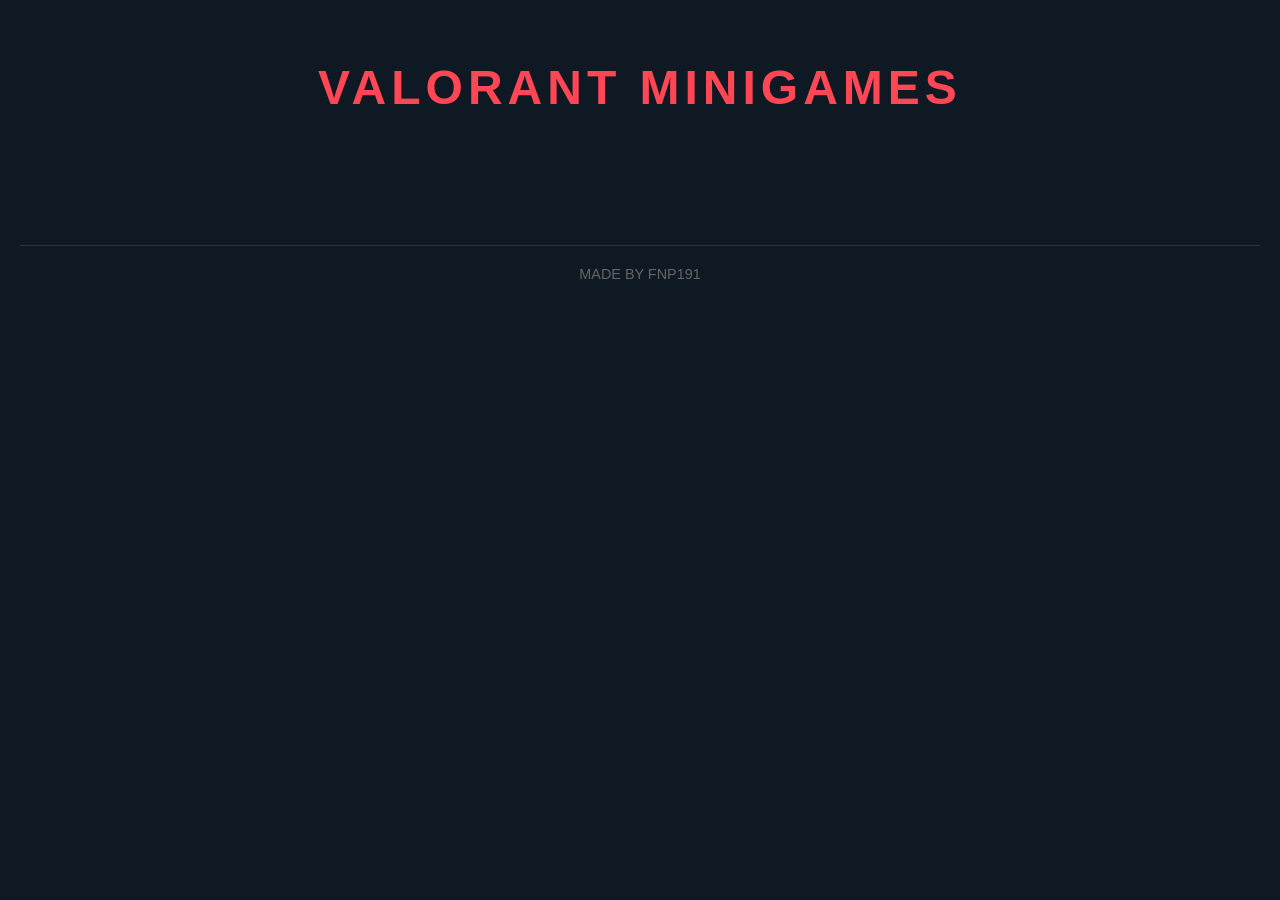
==== commit df565f24: "Add files via upload" ====
--- a/index.html
+++ b/index.html
@@ -283,7 +283,7 @@
     </div>
 
     <footer class="footer-bar">
-        MADE BY FNP191 | <a href="https://discord.gg/ejemplo" target="_blank">DISCORD</a>
+        MADE BY FNP191
     </footer>
 
     <script>
